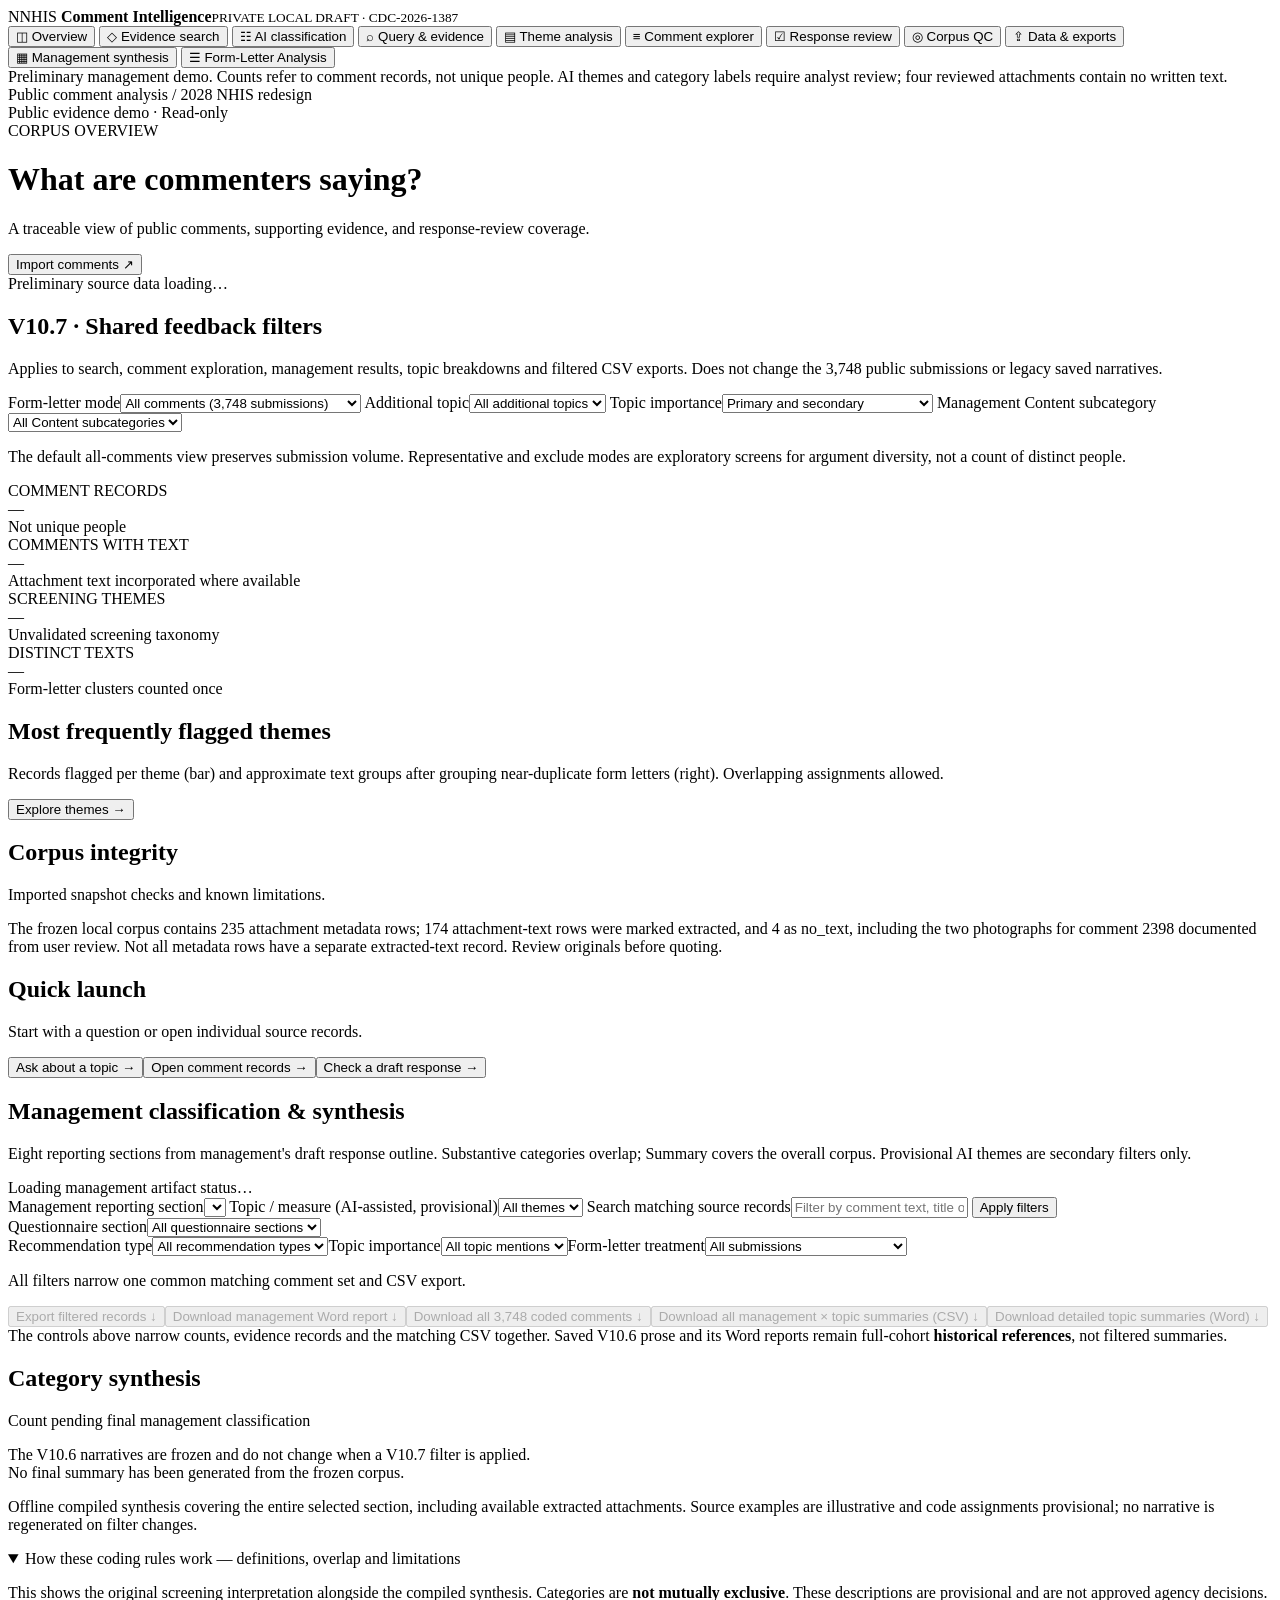
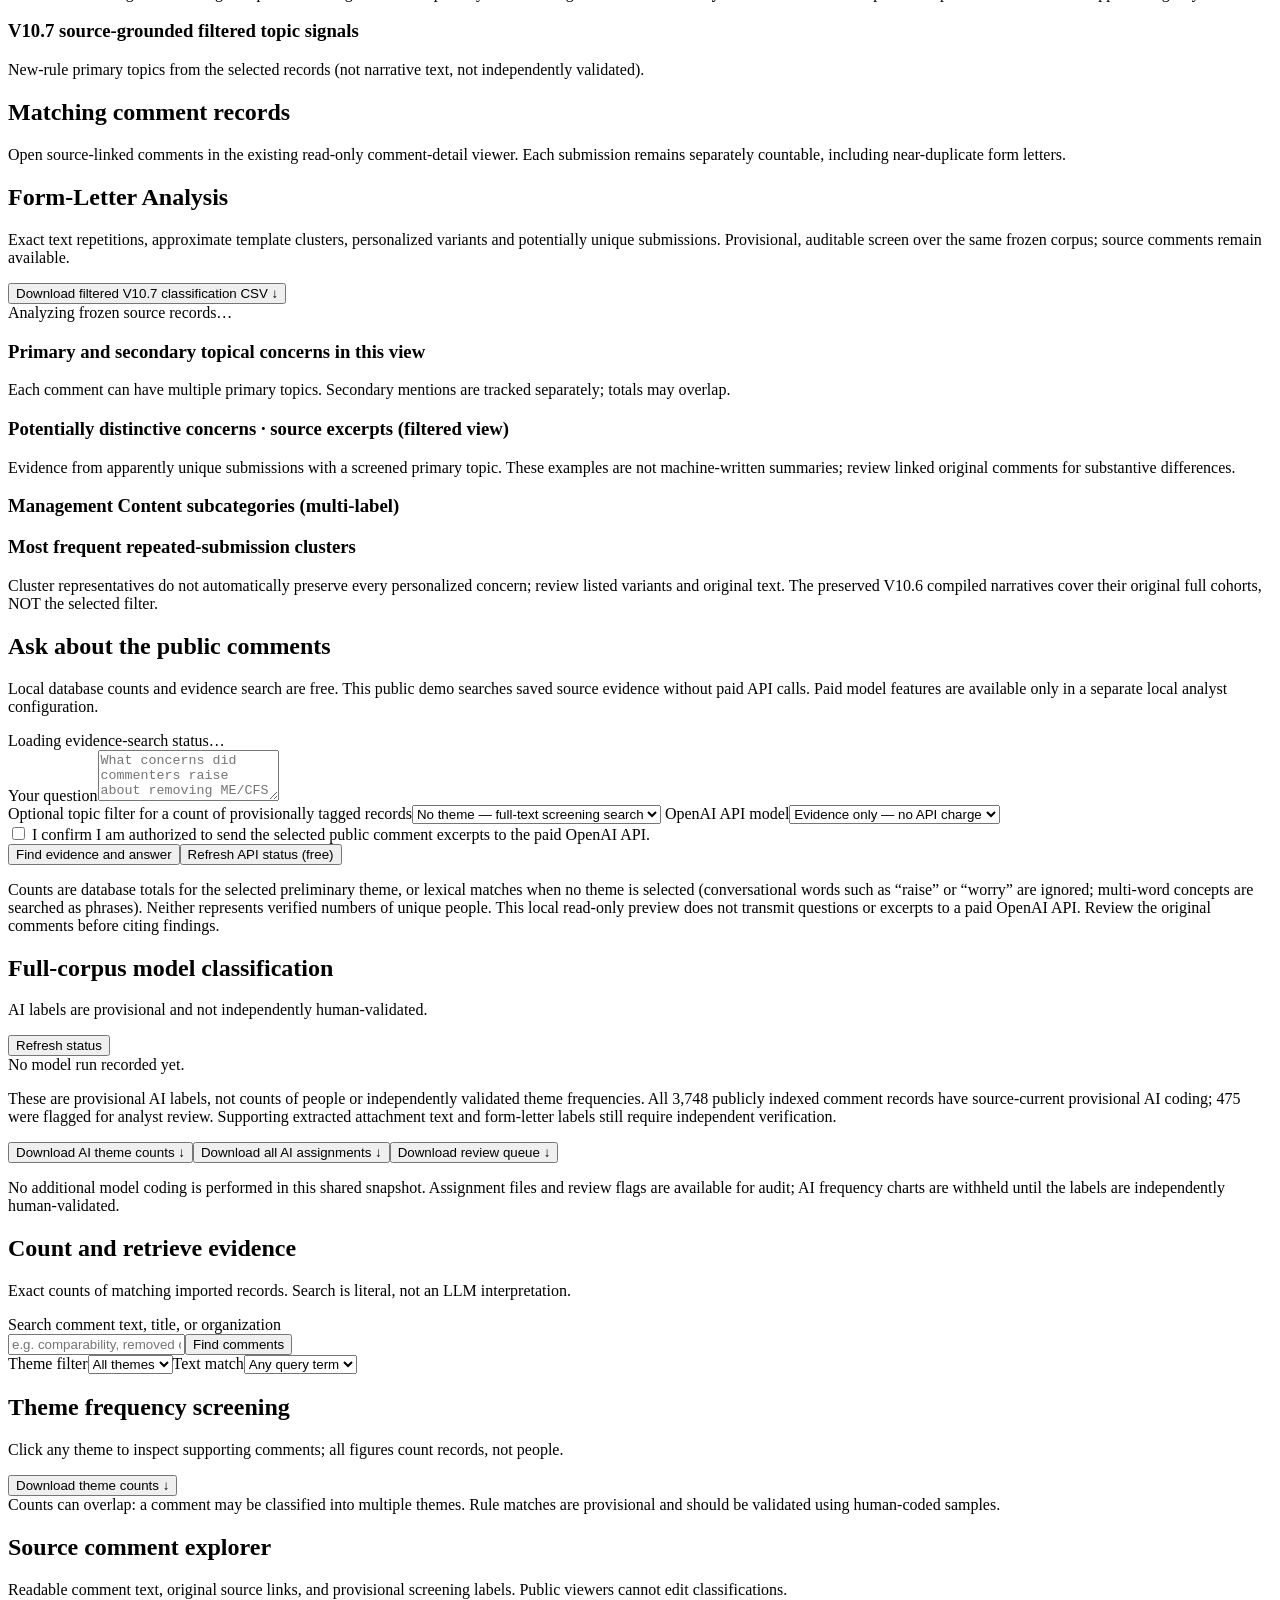
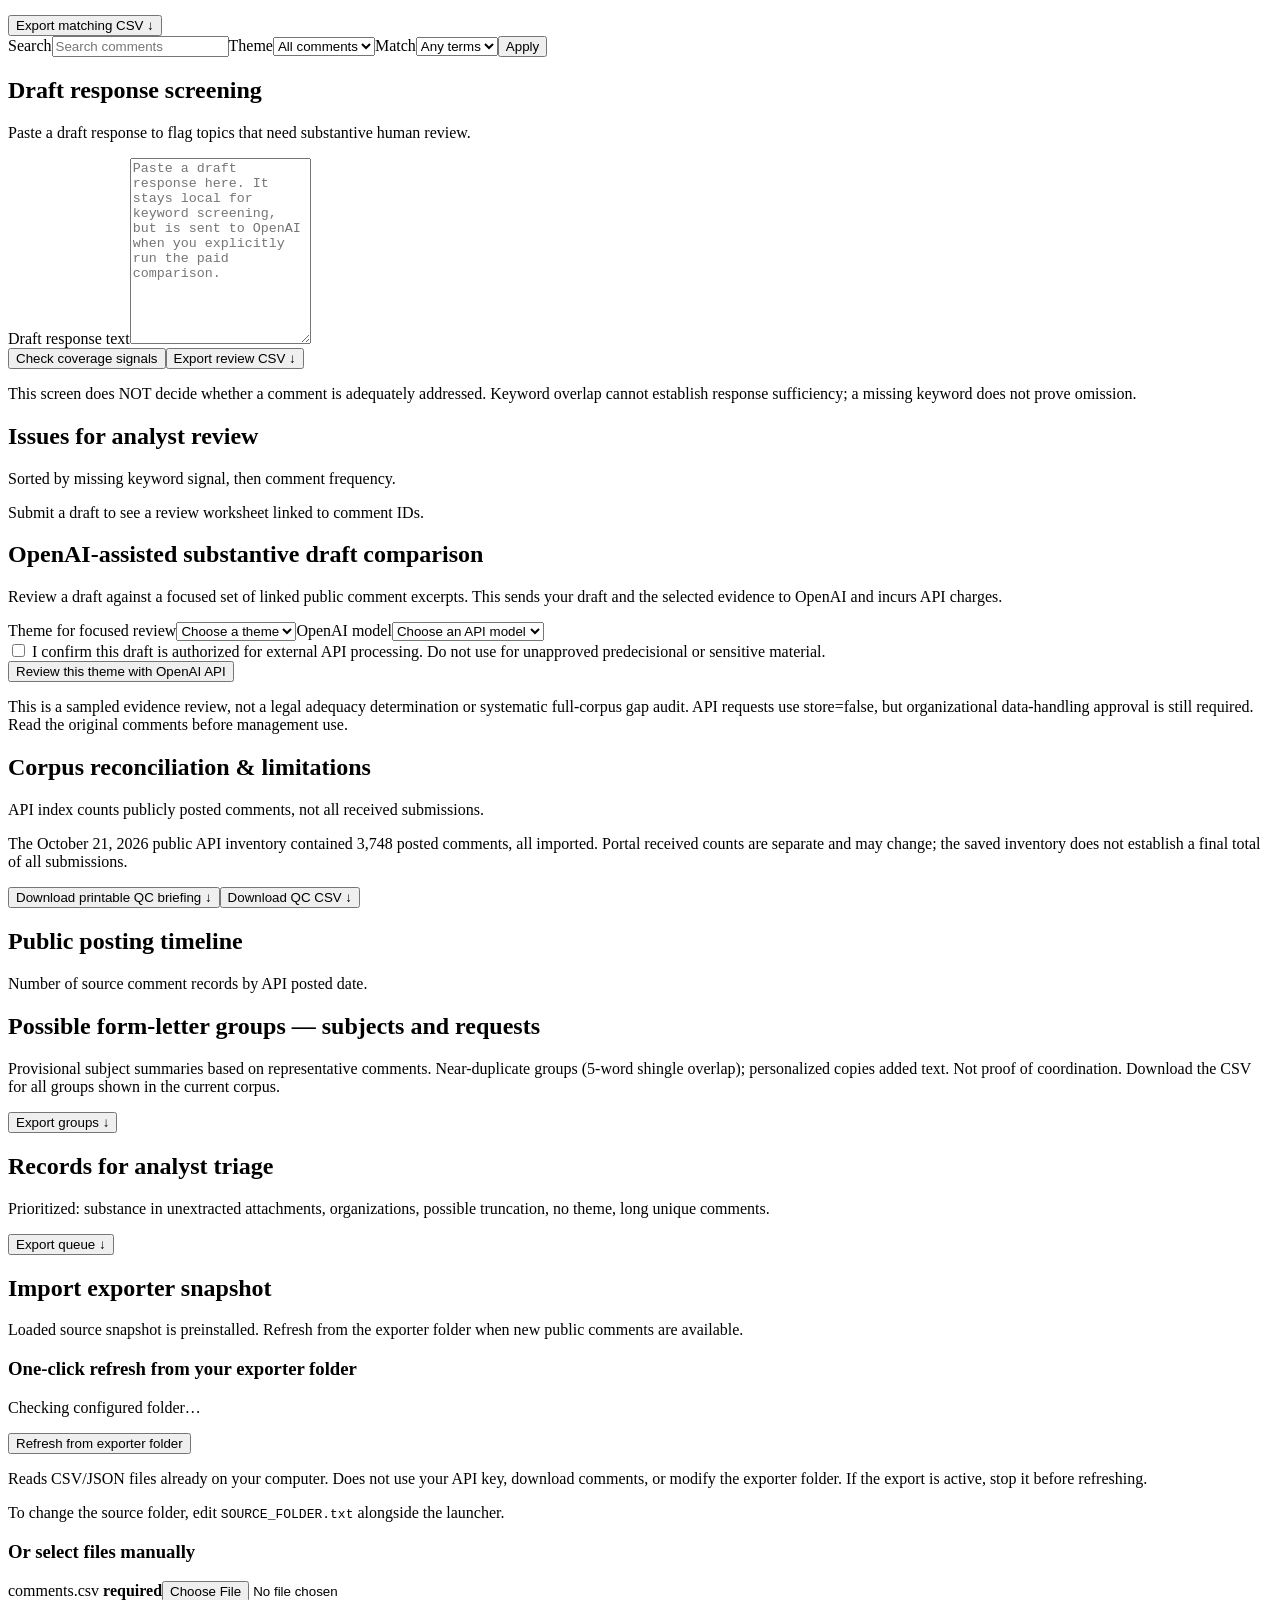
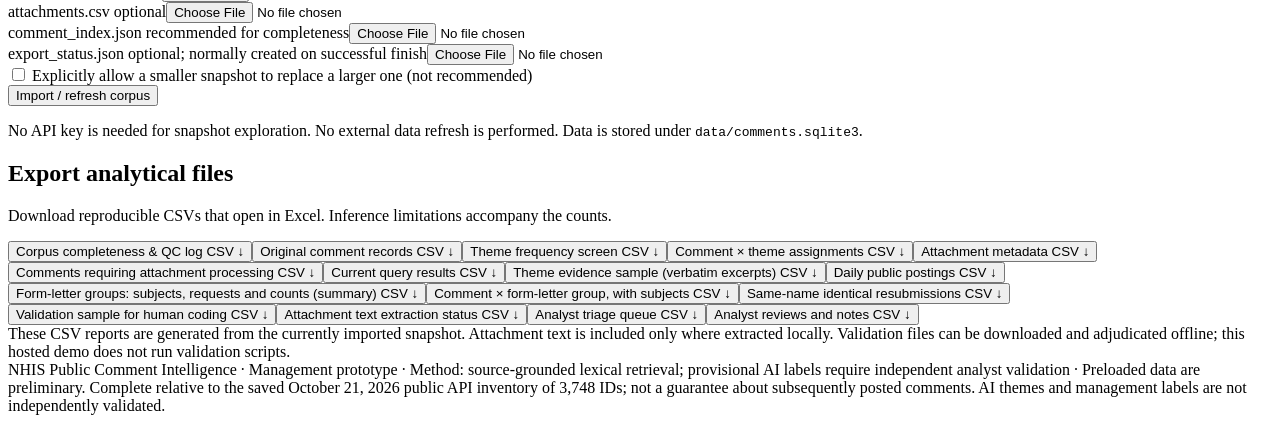
==== app/index.html @ 209b3e9b "V10.8 integrated management synthesis with relevant facet options and unified evidence/export" ====
<!doctype html><html lang="en"><head><meta charset="utf-8"><meta name="viewport" content="width=device-width,initial-scale=1"><title>NHIS Comment Intelligence · Private Local Preview</title><link rel="stylesheet" href="/style.css"></head>
<body><div class="shell">
<aside class="sidebar"><div class="brand"><span class="brand-mark">N</span><span>NHIS <strong>Comment Intelligence</strong><small>PRIVATE LOCAL DRAFT · CDC-2026-1387</small></span></div>
<nav id="nav">
<button class="nav active" data-tab="overview"><span>◫</span> Overview</button>
<button class="nav" data-tab="local-ai"><span>◇</span> Evidence search</button>
<button class="nav" data-tab="semantic"><span>☷</span> AI classification</button>
<button class="nav" data-tab="query"><span>⌕</span> Query & evidence</button>
<button class="nav" data-tab="themes"><span>▤</span> Theme analysis</button>
<button class="nav" data-tab="explorer"><span>≡</span> Comment explorer</button>
<button class="nav" data-tab="review"><span>☑</span> Response review</button>
<button class="nav" data-tab="qc"><span>◎</span> Corpus QC</button>
<button class="nav" data-tab="imports"><span>⇪</span> Data & exports</button>
<button class="nav" data-tab="management"><span>▦</span> Management synthesis</button>
<button class="nav" data-tab="feedback"><span>☰</span> Form-Letter Analysis</button>
</nav><div class="sidebar-note">Preliminary management demo. Counts refer to comment records, not unique people. AI themes and category labels require analyst review; four reviewed attachments contain no written text.</div></aside>
<main class="main"><div class="topbar"><div class="breadcrumbs">Public comment analysis <span>/</span> 2028 NHIS redesign</div><div class="top-state"><span class="dot"></span> Public evidence demo · Read-only</div></div>
<header class="head"><div><div class="eyebrow" id="sectionEyebrow">CORPUS OVERVIEW</div><h1 id="sectionTitle">What are commenters saying?</h1><p class="lede" id="sectionDesc">A traceable view of public comments, supporting evidence, and response-review coverage.</p></div><button class="button ghost" id="importShortcut">Import comments <span>↗</span></button></header>
<div id="message" class="message hide" role="status"></div>
<div id="statusBanner" class="banner warning">Preliminary source data loading…</div>
<article class="panel hide" id="v107GlobalPanel" aria-label="V10.7 shared feedback filters">
<div class="panelhead"><div><h2>V10.7 · Shared feedback filters</h2><p>Applies to search, comment exploration, management results, topic breakdowns and filtered CSV exports. Does not change the 3,748 public submissions or legacy saved narratives.</p></div></div>
<div class="formrow">
<label><span>Form-letter mode</span><select id="v107Mode">
<option value="all">All comments (3,748 submissions)</option>
<option value="representative">Representative per cluster</option>
<option value="exclude_clusters">Exclude identified form-letter clusters</option>
</select></label>
<label><span>Additional topic</span><select id="v107Topic"><option value="">All additional topics</option></select></label>
<label><span>Topic importance</span><select id="v107Tier"><option value="any">Primary and secondary</option><option value="primary">Primary substantive topics</option><option value="secondary">Secondary / incidental mentions</option></select></label>
<label><span>Management Content subcategory</span><select id="v107Content"><option value="">All Content subcategories</option></select></label>
</div>
<p class="footnote" id="v107FilterStatus">The default all-comments view preserves submission volume. Representative and exclude modes are exploratory screens for argument diversity, not a count of distinct people.</p>
</article>
<section id="tab-overview" class="tabpanel">
<div class="kpis"><div class="kpi"><div class="klabel">COMMENT RECORDS</div><div class="knum" id="kRecords">—</div><div class="ksub">Not unique people</div></div><div class="kpi"><div class="klabel">COMMENTS WITH TEXT</div><div class="knum" id="kText">—</div><div class="ksub">Attachment text incorporated where available</div></div><div class="kpi"><div class="klabel">SCREENING THEMES</div><div class="knum" id="kThemes">—</div><div class="ksub">Unvalidated screening taxonomy</div></div><div class="kpi"><div class="klabel">DISTINCT TEXTS</div><div class="knum" id="kDuplicate">—</div><div class="ksub" id="kDuplicateSub">Form-letter clusters counted once</div></div></div>
<div class="twocol"><article class="panel"><div class="panelhead"><div><h2>Most frequently flagged themes</h2><p>Records flagged per theme (bar) and approximate text groups after grouping near-duplicate form letters (right). Overlapping assignments allowed.</p></div><button class="textbutton" id="allThemesBtn">Explore themes →</button></div><div id="overviewThemes" class="barlist"></div></article>
<article class="panel"><div class="panelhead"><div><h2>Corpus integrity</h2><p>Imported snapshot checks and known limitations.</p></div></div><div id="integrity" class="integrity"></div><div class="footnote">The frozen local corpus contains 235 attachment metadata rows; 174 attachment-text rows were marked extracted, and 4 as no_text, including the two photographs for comment 2398 documented from user review. Not all metadata rows have a separate extracted-text record. Review originals before quoting.</div></article></div>
<article class="panel"><div class="panelhead"><div><h2>Quick launch</h2><p>Start with a question or open individual source records.</p></div></div><div class="quicklinks"><button class="quick" id="goQuery">Ask about a topic <span>→</span></button><button class="quick" id="goExplorer">Open comment records <span>→</span></button><button class="quick" id="goReview">Check a draft response <span>→</span></button></div></article>
</section>
<section id="tab-management" class="tabpanel hide">
<article class="panel"><div class="panelhead"><div><h2>Management classification &amp; synthesis</h2><p>Eight reporting sections from management's draft response outline. Substantive categories overlap; Summary covers the overall corpus. Provisional AI themes are secondary filters only.</p></div></div>
<div class="banner warning" id="mgStatus">Loading management artifact status…</div>
<div class="formrow"><label class="grow"><span>Management reporting section</span><select id="mgSection"></select></label>
<label><span>Topic / measure (AI-assisted, provisional)</span><select id="mgTheme"><option value="">All themes</option></select></label>
<label class="grow"><span>Search matching source records</span><input id="mgQuery" placeholder="Filter by comment text, title or organization"></label>
<button id="mgApply" class="button primary compact">Apply filters</button></div>
<div id="mgSubsections" class="formrow hide"><label><span>Questionnaire section</span><select id="mgQuestionnaire"><option value="">All questionnaire sections</option></select></label></div>
<div class="formrow" id="mgIntegratedFilters"><label><span>Recommendation type</span><select id="mgContent"><option value="">All recommendation types</option></select></label><label><span>Topic importance</span><select id="mgTier"><option value="any">All topic mentions</option></select></label><label><span>Form-letter treatment</span><select id="mgFormMode"><option value="all">All submissions</option><option value="representative">One representative per cluster</option><option value="exclude_clusters">Exclude identified clusters</option></select></label></div><p class="footnote" id="mgIntegratedContext">All filters narrow one common matching comment set and CSV export.</p><div class="actions"><button id="mgDownloadCSV" class="button subtle" disabled>Export filtered records ↓</button><button id="mgDownloadWord" class="button subtle" disabled>Download management Word report ↓</button><button id="mgDownloadCodedCSV" class="button subtle" disabled>Download all 3,748 coded comments ↓</button><button id="mgDownloadTopicCSV" class="button subtle" disabled>Download all management × topic summaries (CSV) ↓</button><button id="mgDownloadTopicWord" class="button subtle" disabled>Download detailed topic summaries (Word) ↓</button></div>
<div class="checks review">The controls above narrow counts, evidence records and the matching CSV together. Saved V10.6 prose and its Word reports remain full-cohort <strong>historical references</strong>, not filtered summaries.</div>
</article>
<article class="panel"><div class="panelhead"><div><h2 id="mgNarrativeTitle">Category synthesis</h2><p id="mgCount">Count pending final management classification</p></div></div><div id="mgComboSummary" class="management-combo hide" aria-live="polite"></div><div class="checks review" id="v107ManagementScope">The V10.6 narratives are frozen and do not change when a V10.7 filter is applied.</div><div id="mgNarrative" class="prewrap muted">No final summary has been generated from the frozen corpus.</div><p class="footnote">Offline compiled synthesis covering the entire selected section, including available extracted attachments. Source examples are illustrative and code assignments provisional; no narrative is regenerated on filter changes.</p><details id="mgRuleDetails" class="management-rules" open><summary>How these coding rules work — definitions, overlap and limitations</summary>
<p class="footnote">This shows the original screening interpretation alongside the compiled synthesis. Categories are <strong>not mutually exclusive</strong>. These descriptions are provisional and are not approved agency decisions.</p>
<div id="mgRuleDescription" class="prewrap"></div><div id="mgOverlapExplanation"></div><div id="mgRuleCodes"></div>
</details><div id="mgCitations" class="tags"></div><div id="mgCompiledArguments"></div><div id="mgRepeatedGroups"></div><div id="mgTopics"></div><h3>V10.7 source-grounded filtered topic signals</h3><div class="footnote">New-rule primary topics from the selected records (not narrative text, not independently validated).</div><div id="v107ManagementSignals" class="management-rule-table"></div></article>
<article class="panel"><div class="panelhead"><div><h2>Matching comment records</h2><p>Open source-linked comments in the existing read-only comment-detail viewer. Each submission remains separately countable, including near-duplicate form letters.</p></div></div><div id="mgResults" class="commentgrid"></div><div id="mgPager" class="pager"></div></article>
</section>
<section id="tab-feedback" class="tabpanel hide">
<article class="panel"><div class="panelhead"><div><h2>Form-Letter Analysis</h2><p>Exact text repetitions, approximate template clusters, personalized variants and potentially unique submissions. Provisional, auditable screen over the same frozen corpus; source comments remain available.</p></div><button class="button subtle" id="v107Export">Download filtered V10.7 classification CSV ↓</button></div>
<div id="v107Stats" class="integrity"></div><div class="checks review" id="v107Explanation">Analyzing frozen source records…</div>
<h3>Primary and secondary topical concerns in this view</h3><div class="footnote">Each comment can have multiple primary topics. Secondary mentions are tracked separately; totals may overlap.</div>
<div id="v107Topics" class="management-rule-table"></div>
<h3>Potentially distinctive concerns · source excerpts (filtered view)</h3><div class="footnote">Evidence from apparently unique submissions with a screened primary topic. These examples are not machine-written summaries; review linked original comments for substantive differences.</div><div id="v107Distinctive" class="commentgrid"></div><h3>Management Content subcategories (multi-label)</h3><div id="v107Contents" class="management-rule-table"></div>
<h3>Most frequent repeated-submission clusters</h3><div id="v107Clusters" class="commentgrid"></div>
<div class="footnote">Cluster representatives do not automatically preserve every personalized concern; review listed variants and original text. The preserved V10.6 compiled narratives cover their original full cohorts, NOT the selected filter.</div>
</article></section>
<section id="tab-local-ai" class="tabpanel hide">
<article class="panel">
<div class="panelhead"><div><h2>Ask about the public comments</h2><p>Local database counts and evidence search are free. This public demo searches saved source evidence without paid API calls. Paid model features are available only in a separate local analyst configuration.</p></div></div>
<div id="localModelStatus" class="banner info">Loading evidence-search status…</div>
<div class="field"><label for="localQuestion">Your question</label><textarea id="localQuestion" rows="3" placeholder="What concerns did commenters raise about removing ME/CFS questions?"></textarea></div>
<div class="formrow"><label class="grow"><span>Optional topic filter for a count of provisionally tagged records</span><select id="localTheme"><option value="">No theme — full-text screening search</option></select></label>
<label><span>OpenAI API model</span><select id="localModel"><option value="">Evidence only — no API charge</option></select></label></div>
<label class="consent-line"><input type="checkbox" id="openaiConsent"> I confirm I am authorized to send the selected public comment excerpts to the paid OpenAI API.</label>
<div class="actions"><button class="button primary" id="localAsk">Find evidence and answer</button><button class="button subtle" id="localRefreshModels">Refresh API status (free)</button></div>
<p class="footnote">Counts are database totals for the selected preliminary theme, or lexical matches when no theme is selected (conversational words such as “raise” or “worry” are ignored; multi-word concepts are searched as phrases). Neither represents verified numbers of unique people. This local read-only preview does not transmit questions or excerpts to a paid OpenAI API. Review the original comments before citing findings.</p>
<div id="localAnswer" aria-live="polite"></div>
</article></section>
<section id="tab-semantic" class="tabpanel hide">
<article class="panel"><div class="panelhead"><div><h2>Full-corpus model classification</h2><p>AI labels are provisional and not independently human-validated.</p></div><button class="button subtle" id="refreshSemantic">Refresh status</button></div>
<div id="semanticStatus" class="integrity">No model run recorded yet.</div>
<p class="footnote">These are provisional AI labels, not counts of people or independently validated theme frequencies. All 3,748 publicly indexed comment records have source-current provisional AI coding; 475 were flagged for analyst review. Supporting extracted attachment text and form-letter labels still require independent verification.</p>
<div id="semanticRows" class="barlist large"></div>
<div class="actions"><button class="button subtle" id="semanticCounts">Download AI theme counts ↓</button><button class="button subtle" id="semanticAssignments">Download all AI assignments ↓</button><button class="button subtle" id="semanticQueue">Download review queue ↓</button></div>
<p class="footnote">No additional model coding is performed in this shared snapshot. Assignment files and review flags are available for audit; AI frequency charts are withheld until the labels are independently human-validated.</p>
</article></section>
<section id="tab-query" class="tabpanel hide"><article class="panel"><div class="panelhead"><div><h2>Count and retrieve evidence</h2><p>Exact counts of matching imported records. Search is literal, not an LLM interpretation.</p></div></div><div class="querybox"><label for="queryInput">Search comment text, title, or organization</label><div class="queryrow"><input id="queryInput" placeholder="e.g. comparability, removed questions, disability" autocomplete="off"><button class="button primary" id="runQuery">Find comments</button></div><div class="formrow"><label><span>Theme filter</span><select id="queryTheme"><option value="">All themes</option></select></label><label><span>Text match</span><select id="queryMode"><option value="any">Any query term</option><option value="all">All query terms</option><option value="phrase">Exact phrase</option></select></label></div></div><div id="queryResult" class="queryresult"></div><div id="queryCards" class="commentgrid"></div><div class="pager" id="queryPager"></div></article></section>
<section id="tab-themes" class="tabpanel hide"><article class="panel"><div class="panelhead"><div><h2>Theme frequency screening</h2><p>Click any theme to inspect supporting comments; all figures count records, not people.</p></div><button class="button subtle" id="downloadThemes">Download theme counts ↓</button></div><div id="themeRows" class="barlist large"></div><div class="footnote">Counts can overlap: a comment may be classified into multiple themes. Rule matches are provisional and should be validated using human-coded samples.</div></article></section>
<section id="tab-explorer" class="tabpanel hide"><article class="panel"><div class="panelhead"><div><h2>Source comment explorer</h2><p>Readable comment text, original source links, and provisional screening labels. Public viewers cannot edit classifications.</p></div><button id="downloadFiltered" class="button subtle">Export matching CSV ↓</button></div><div class="formrow"><label class="grow"><span>Search</span><input id="explorerQ" placeholder="Search comments"></label><label><span>Theme</span><select id="explorerTheme"><option value="">All comments</option></select></label><label><span>Match</span><select id="explorerMode"><option value="any">Any terms</option><option value="all">All terms</option><option value="phrase">Phrase</option></select></label><button class="button primary compact" id="explorerSearch">Apply</button></div><div id="explorerTotal" class="resultheadline"></div><div id="explorerCards" class="commentgrid"></div><div id="explorerPager" class="pager"></div></article></section>
<section id="tab-review" class="tabpanel hide"><div class="twocol-review"><article class="panel"><div class="panelhead"><div><h2>Draft response screening</h2><p>Paste a draft response to flag topics that need substantive human review.</p></div></div><label for="draftInput">Draft response text</label><textarea id="draftInput" rows="12" placeholder="Paste a draft response here. It stays local for keyword screening, but is sent to OpenAI when you explicitly run the paid comparison."></textarea><div class="actions"><button class="button primary" id="reviewButton">Check coverage signals</button><button class="button subtle" id="exportReview">Export review CSV ↓</button></div><p class="footnote">This screen does NOT decide whether a comment is adequately addressed. Keyword overlap cannot establish response sufficiency; a missing keyword does not prove omission.</p></article><article class="panel"><div class="panelhead"><div><h2>Issues for analyst review</h2><p>Sorted by missing keyword signal, then comment frequency.</p></div></div><div id="reviewResults" class="review-results muted">Submit a draft to see a review worksheet linked to comment IDs.</div></article></div><article class="panel"><div class="panelhead"><div><h2>OpenAI-assisted substantive draft comparison</h2><p>Review a draft against a focused set of linked public comment excerpts. This sends your draft and the selected evidence to OpenAI and incurs API charges.</p></div></div>
<div class="formrow"><label class="grow"><span>Theme for focused review</span><select id="localReviewTheme"><option value="">Choose a theme</option></select></label><label><span>OpenAI model</span><select id="localReviewModel"><option value="">Choose an API model</option></select></label></div>
<label class="consent-line"><input type="checkbox" id="draftApiConsent"> I confirm this draft is authorized for external API processing. Do not use for unapproved predecisional or sensitive material.</label>
<div class="actions"><button id="localCompare" class="button primary">Review this theme with OpenAI API</button></div>
<div id="localCompareResults" aria-live="polite"></div>
<p class="footnote">This is a sampled evidence review, not a legal adequacy determination or systematic full-corpus gap audit. API requests use store=false, but organizational data-handling approval is still required. Read the original comments before management use.</p></article>
</section>
<section id="tab-qc" class="tabpanel hide">
<div class="twocol"><article class="panel"><div class="panelhead"><div><h2>Corpus reconciliation & limitations</h2><p>API index counts publicly posted comments, not all received submissions.</p></div></div>
<div id="qcMeasures" class="integrity"></div><p class="footnote">The October 21, 2026 public API inventory contained 3,748 posted comments, all imported. Portal received counts are separate and may change; the saved inventory does not establish a final total of all submissions.</p>
<div class="actions"><button class="button subtle" id="downloadBrief">Download printable QC briefing ↓</button><button class="button subtle" data-export="corpus_qc">Download QC CSV ↓</button></div></article>
<article class="panel"><div class="panelhead"><div><h2>Public posting timeline</h2><p>Number of source comment records by API posted date.</p></div></div><div id="qcDates" class="barlist"></div></article></div>
<div class="twocol"><article class="panel"><div class="panelhead"><div><h2>Possible form-letter groups — subjects and requests</h2><p>Provisional subject summaries based on representative comments. Near-duplicate groups (5-word shingle overlap); personalized copies added text. Not proof of coordination. Download the CSV for all groups shown in the current corpus.</p></div><button class="button subtle" data-export="template_groups">Export groups ↓</button></div><div id="qcTemplates"></div></article>
<article class="panel"><div class="panelhead"><div><h2>Records for analyst triage</h2><p>Prioritized: substance in unextracted attachments, organizations, possible truncation, no theme, long unique comments.</p></div><button class="button subtle" data-export="review_queue">Export queue ↓</button></div><div id="qcQueue" class="review-results"></div></article></div>
</section>
<section id="tab-imports" class="tabpanel hide"><div class="twocol"><article class="panel"><div class="panelhead"><div><h2>Import exporter snapshot</h2><p>Loaded source snapshot is preinstalled. Refresh from the exporter folder when new public comments are available.</p></div></div><div class="source-panel"><h3>One-click refresh from your exporter folder</h3><p id="configuredSource" class="muted">Checking configured folder…</p><button class="button primary" id="syncButton">Refresh from exporter folder</button><p class="footnote">Reads CSV/JSON files already on your computer. Does not use your API key, download comments, or modify the exporter folder. If the export is active, stop it before refreshing.</p><div class="footnote">To change the source folder, edit <code>SOURCE_FOLDER.txt</code> alongside the launcher.</div></div><h3>Or select files manually</h3><div class="field"><label for="fileComments">comments.csv <strong>required</strong></label><input id="fileComments" type="file" accept=".csv,text/csv"></div><div class="field"><label for="fileAttachments">attachments.csv <span>optional</span></label><input id="fileAttachments" type="file" accept=".csv,text/csv"></div><div class="field"><label for="fileIndex">comment_index.json <span>recommended for completeness</span></label><input id="fileIndex" type="file" accept=".json,application/json"></div><div class="field"><label for="fileStatus">export_status.json <span>optional; normally created on successful finish</span></label><input id="fileStatus" type="file" accept=".json,application/json"></div><div class="field"><label><input type="checkbox" id="allowSmaller" style="width:auto"> Explicitly allow a smaller snapshot to replace a larger one (not recommended)</label></div><div class="actions"><button class="button primary" id="importButton">Import / refresh corpus</button></div><p class="footnote">No API key is needed for snapshot exploration. No external data refresh is performed. Data is stored under <code>data/comments.sqlite3</code>.</p></article>
<article class="panel"><div class="panelhead"><div><h2>Export analytical files</h2><p>Download reproducible CSVs that open in Excel. Inference limitations accompany the counts.</p></div></div><div id="exports" class="exportlist"><button data-export="corpus_qc">Corpus completeness & QC log <span>CSV ↓</span></button><button data-export="all_comments">Original comment records <span>CSV ↓</span></button><button data-export="theme_counts">Theme frequency screen <span>CSV ↓</span></button><button data-export="theme_assignments">Comment × theme assignments <span>CSV ↓</span></button><button data-export="attachments">Attachment metadata <span>CSV ↓</span></button><button data-export="attachment_gaps">Comments requiring attachment processing <span>CSV ↓</span></button><button data-export="query_matches">Current query results <span>CSV ↓</span></button><button data-export="evidence_samples">Theme evidence sample (verbatim excerpts) <span>CSV ↓</span></button><button data-export="daily_postings">Daily public postings <span>CSV ↓</span></button><button data-export="template_groups">Form-letter groups: subjects, requests and counts (summary) <span>CSV ↓</span></button><button data-export="clusters">Comment × form-letter group, with subjects <span>CSV ↓</span></button><button data-export="same_submitter_duplicates">Same-name identical resubmissions <span>CSV ↓</span></button><button data-export="validation_sample">Validation sample for human coding <span>CSV ↓</span></button><button data-export="attachment_text_status">Attachment text extraction status <span>CSV ↓</span></button><button data-export="review_queue">Analyst triage queue <span>CSV ↓</span></button><button data-export="analyst_reviews">Analyst reviews and notes <span>CSV ↓</span></button></div><div class="footnote">These CSV reports are generated from the currently imported snapshot. Attachment text is included only where extracted locally. Validation files can be downloaded and adjudicated offline; this hosted demo does not run validation scripts.</div></article></div></section>
<footer>NHIS Public Comment Intelligence · Management prototype · Method: source-grounded lexical retrieval; provisional AI labels require independent analyst validation · Preloaded data are preliminary. Complete relative to the saved October 21, 2026 public API inventory of 3,748 IDs; not a guarantee about subsequently posted comments. AI themes and management labels are not independently validated.</footer>
</main></div>
<dialog id="commentDialog"><div class="modalhead"><div><div class="eyebrow">SOURCE EVIDENCE</div><h2 id="detailTitle">Comment</h2></div><button id="closeDialog" class="button subtle" aria-label="Close">✕</button></div><div id="detailBody"></div></dialog>
<script src="/app.js" defer></script>
<script src="/v107.js" defer></script><script src="/v108_management.js" defer></script></body></html>
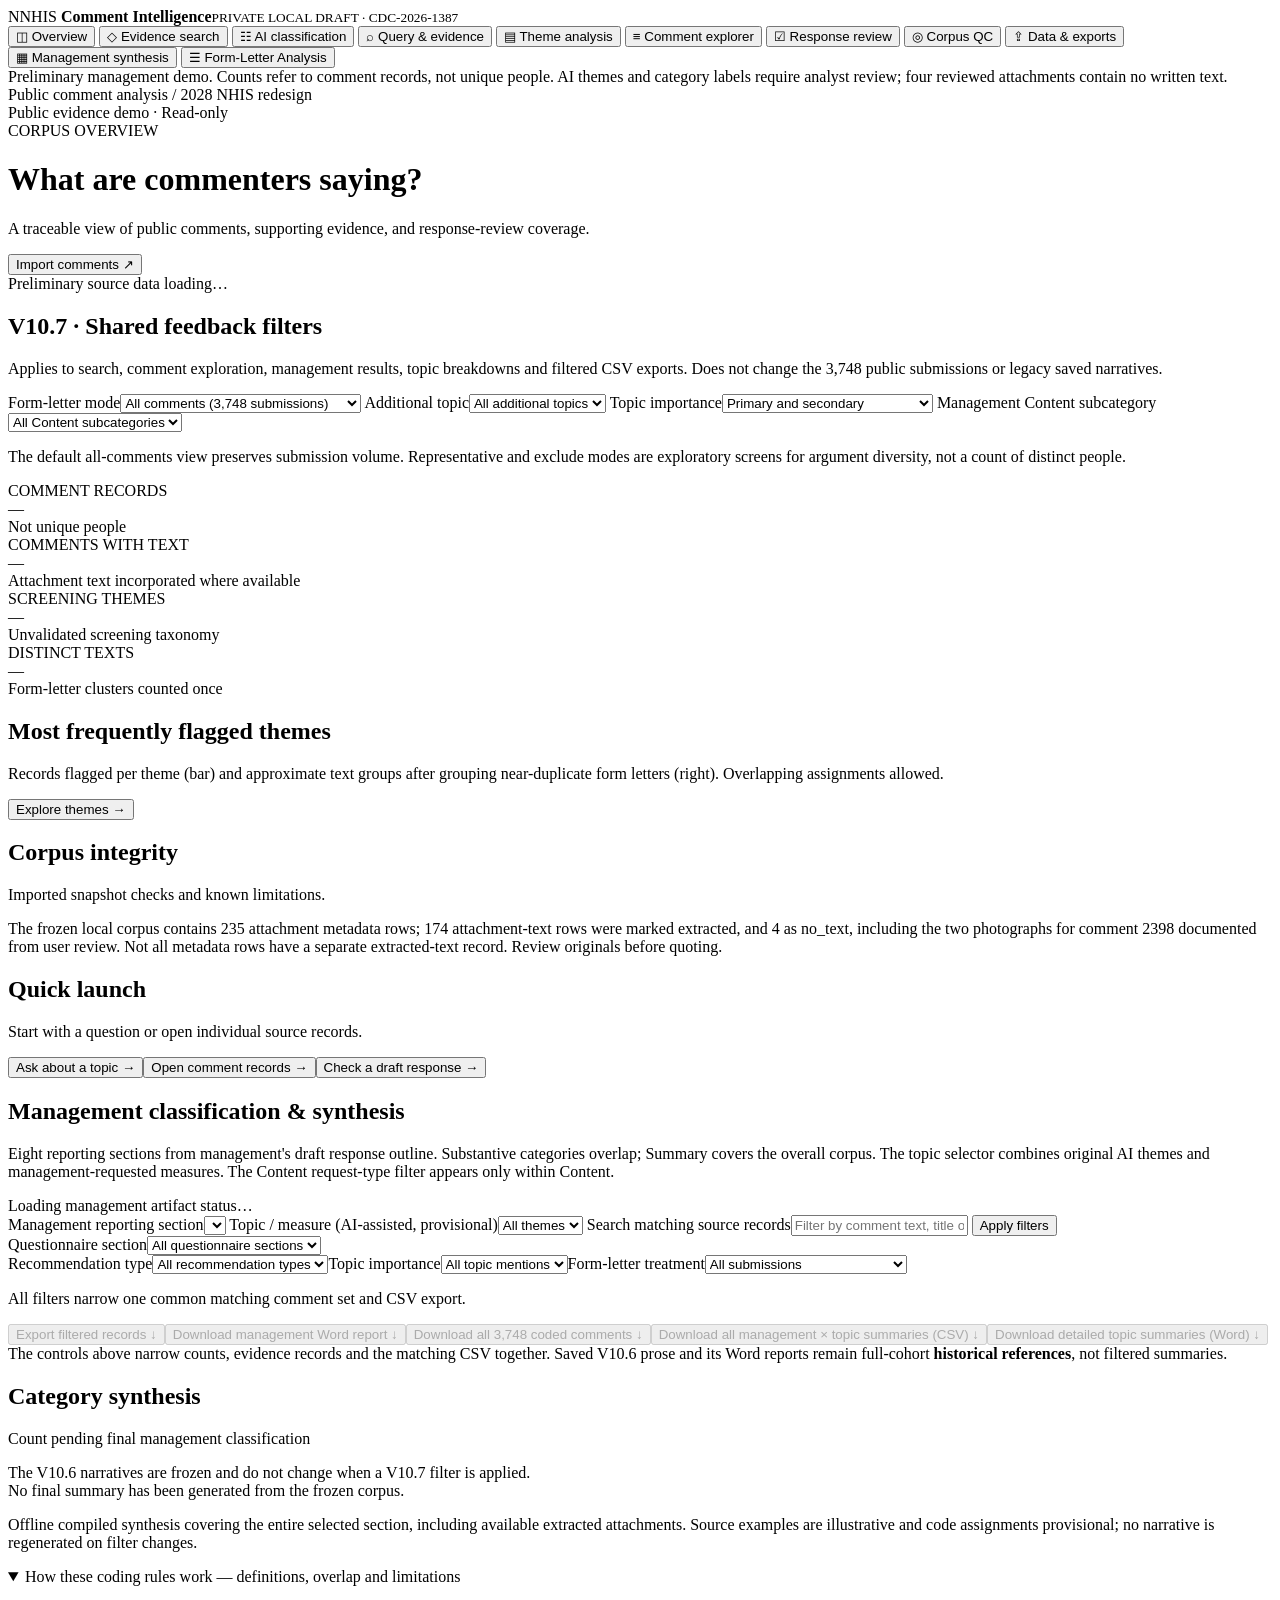
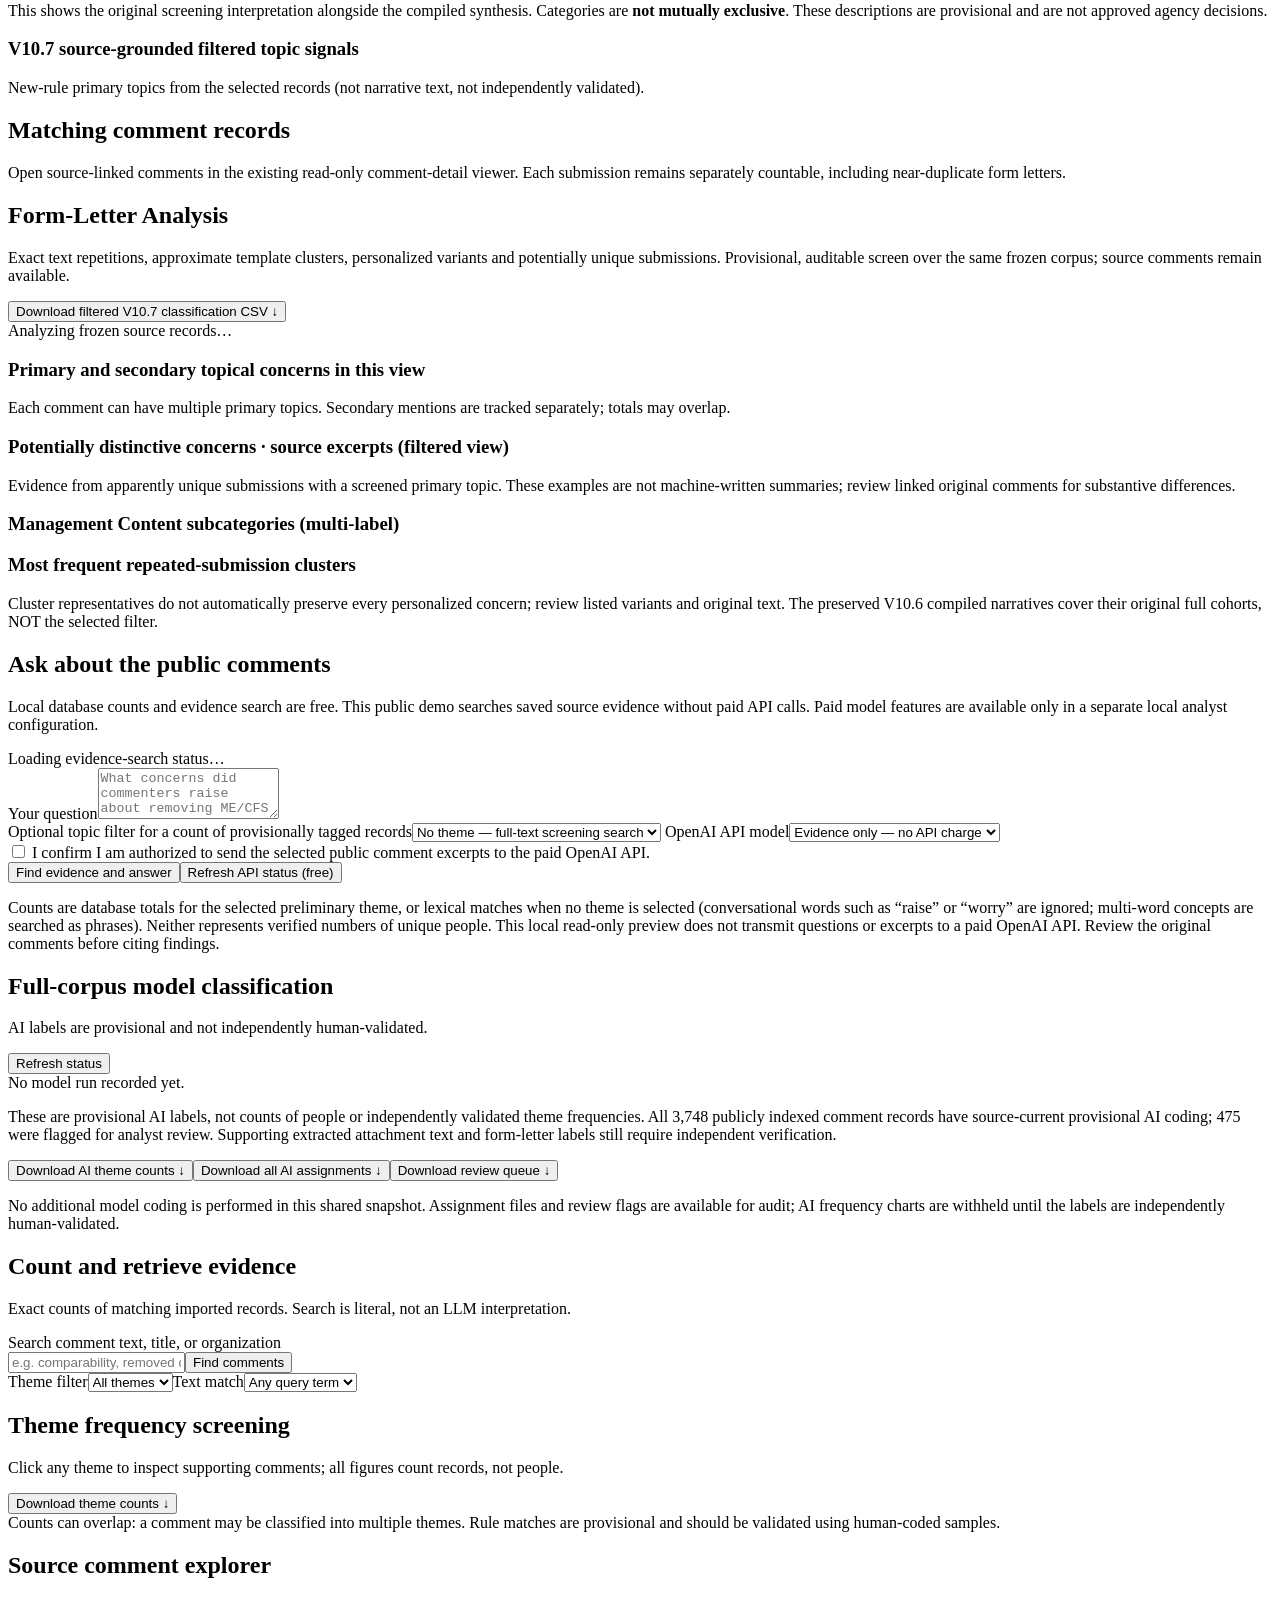
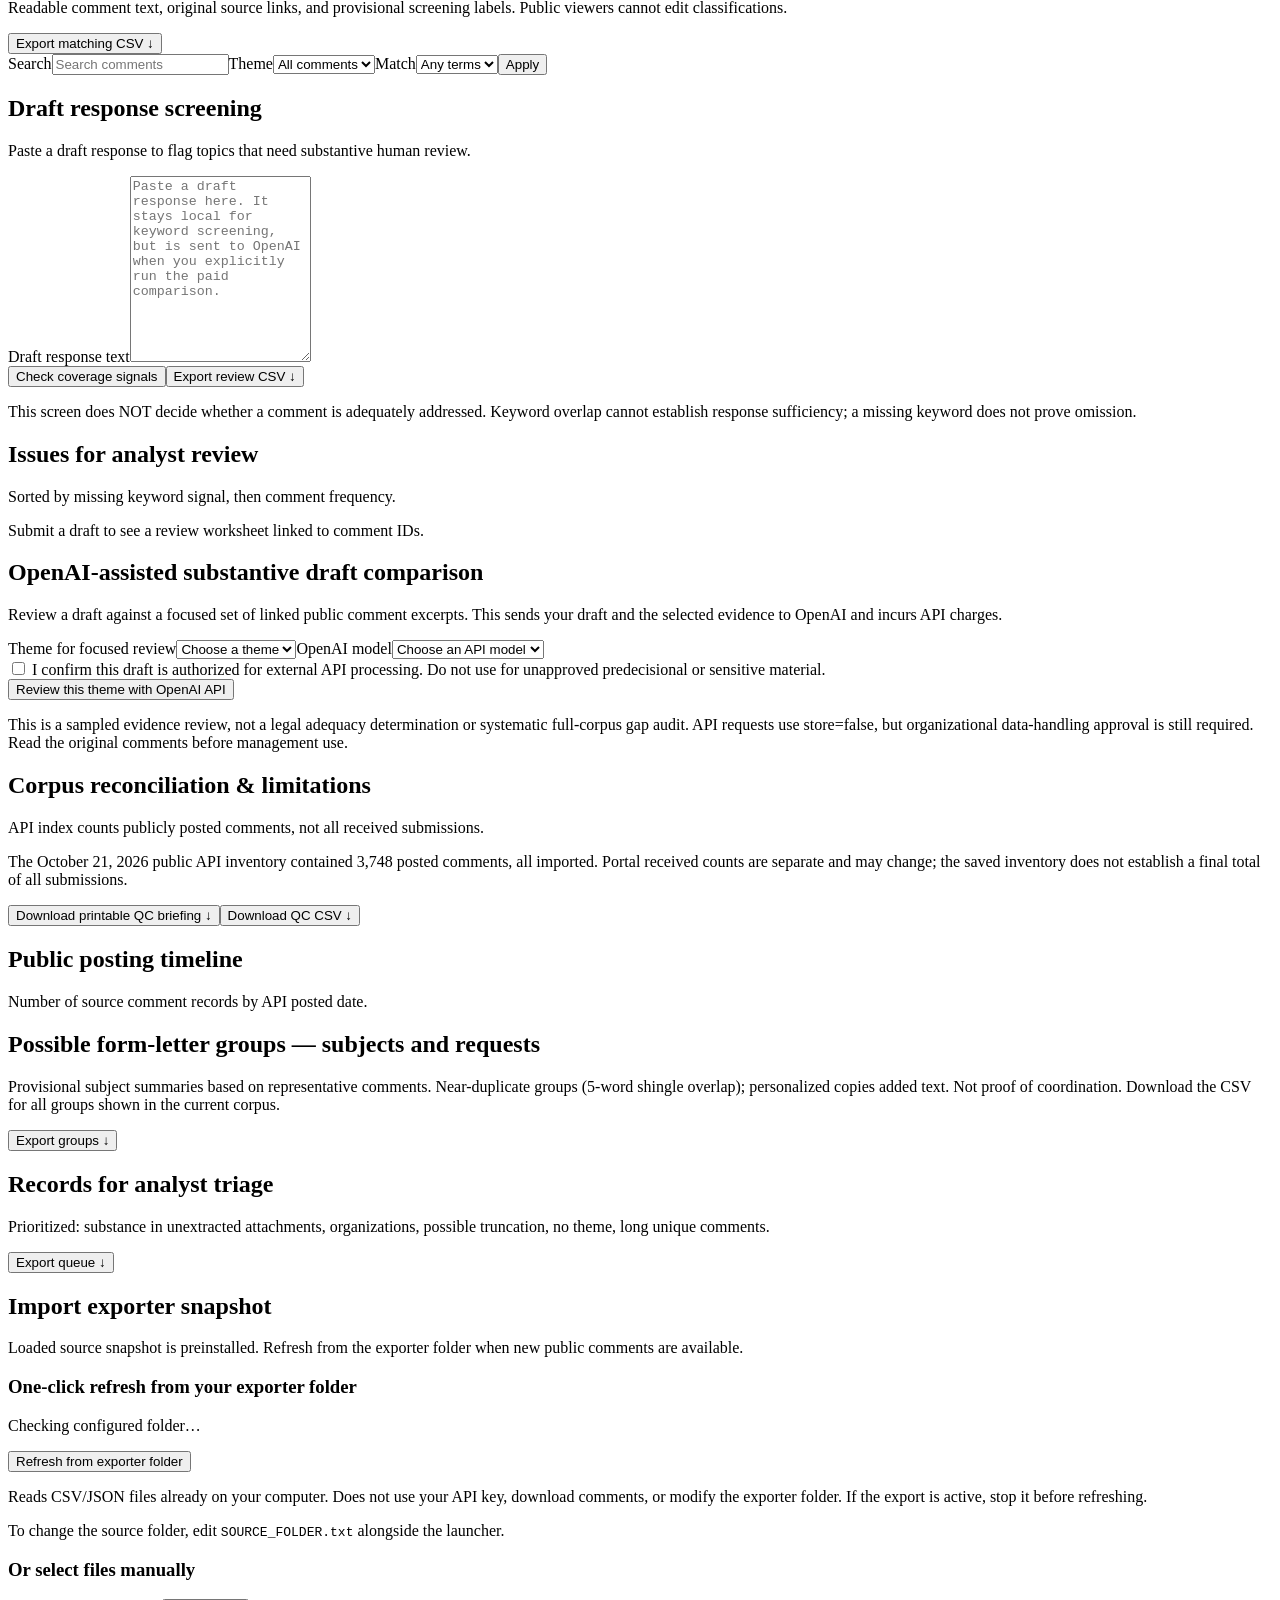
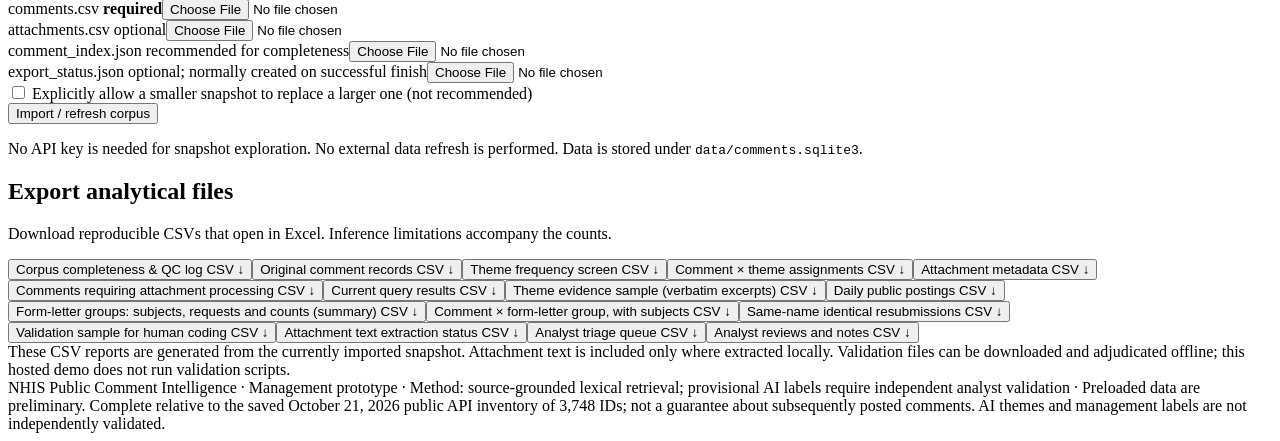
==== commit 6fed7529: "V10.8 UX: explicit All management categories plus regression for fully scoped controls" ====
--- a/app/index.html
+++ b/app/index.html
@@ -39,7 +39,7 @@
 <article class="panel"><div class="panelhead"><div><h2>Quick launch</h2><p>Start with a question or open individual source records.</p></div></div><div class="quicklinks"><button class="quick" id="goQuery">Ask about a topic <span>→</span></button><button class="quick" id="goExplorer">Open comment records <span>→</span></button><button class="quick" id="goReview">Check a draft response <span>→</span></button></div></article>
 </section>
 <section id="tab-management" class="tabpanel hide">
-<article class="panel"><div class="panelhead"><div><h2>Management classification &amp; synthesis</h2><p>Eight reporting sections from management's draft response outline. Substantive categories overlap; Summary covers the overall corpus. Provisional AI themes are secondary filters only.</p></div></div>
+<article class="panel"><div class="panelhead"><div><h2>Management classification &amp; synthesis</h2><p>Eight reporting sections from management's draft response outline. Substantive categories overlap; Summary covers the overall corpus. The topic selector combines original AI themes and management-requested measures. The Content request-type filter appears only within Content.</p></div></div>
 <div class="banner warning" id="mgStatus">Loading management artifact status…</div>
 <div class="formrow"><label class="grow"><span>Management reporting section</span><select id="mgSection"></select></label>
 <label><span>Topic / measure (AI-assisted, provisional)</span><select id="mgTheme"><option value="">All themes</option></select></label>
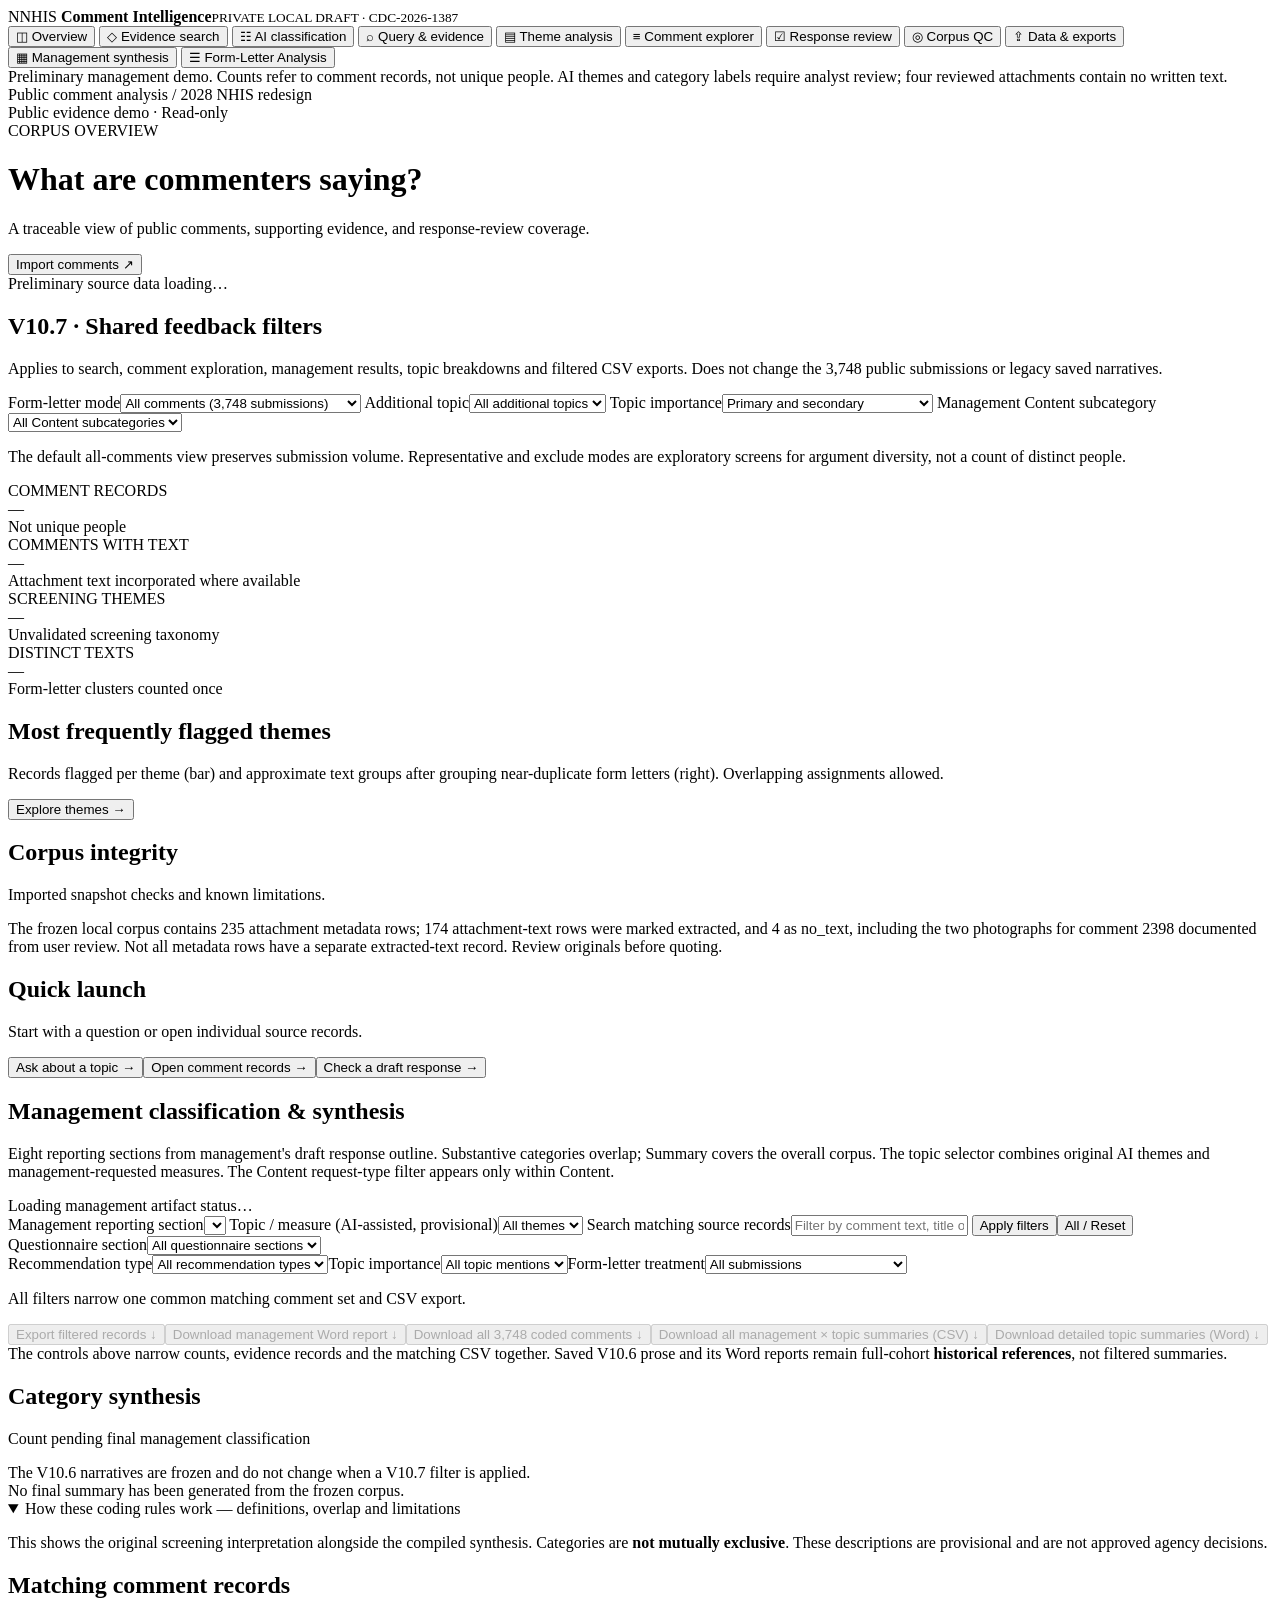
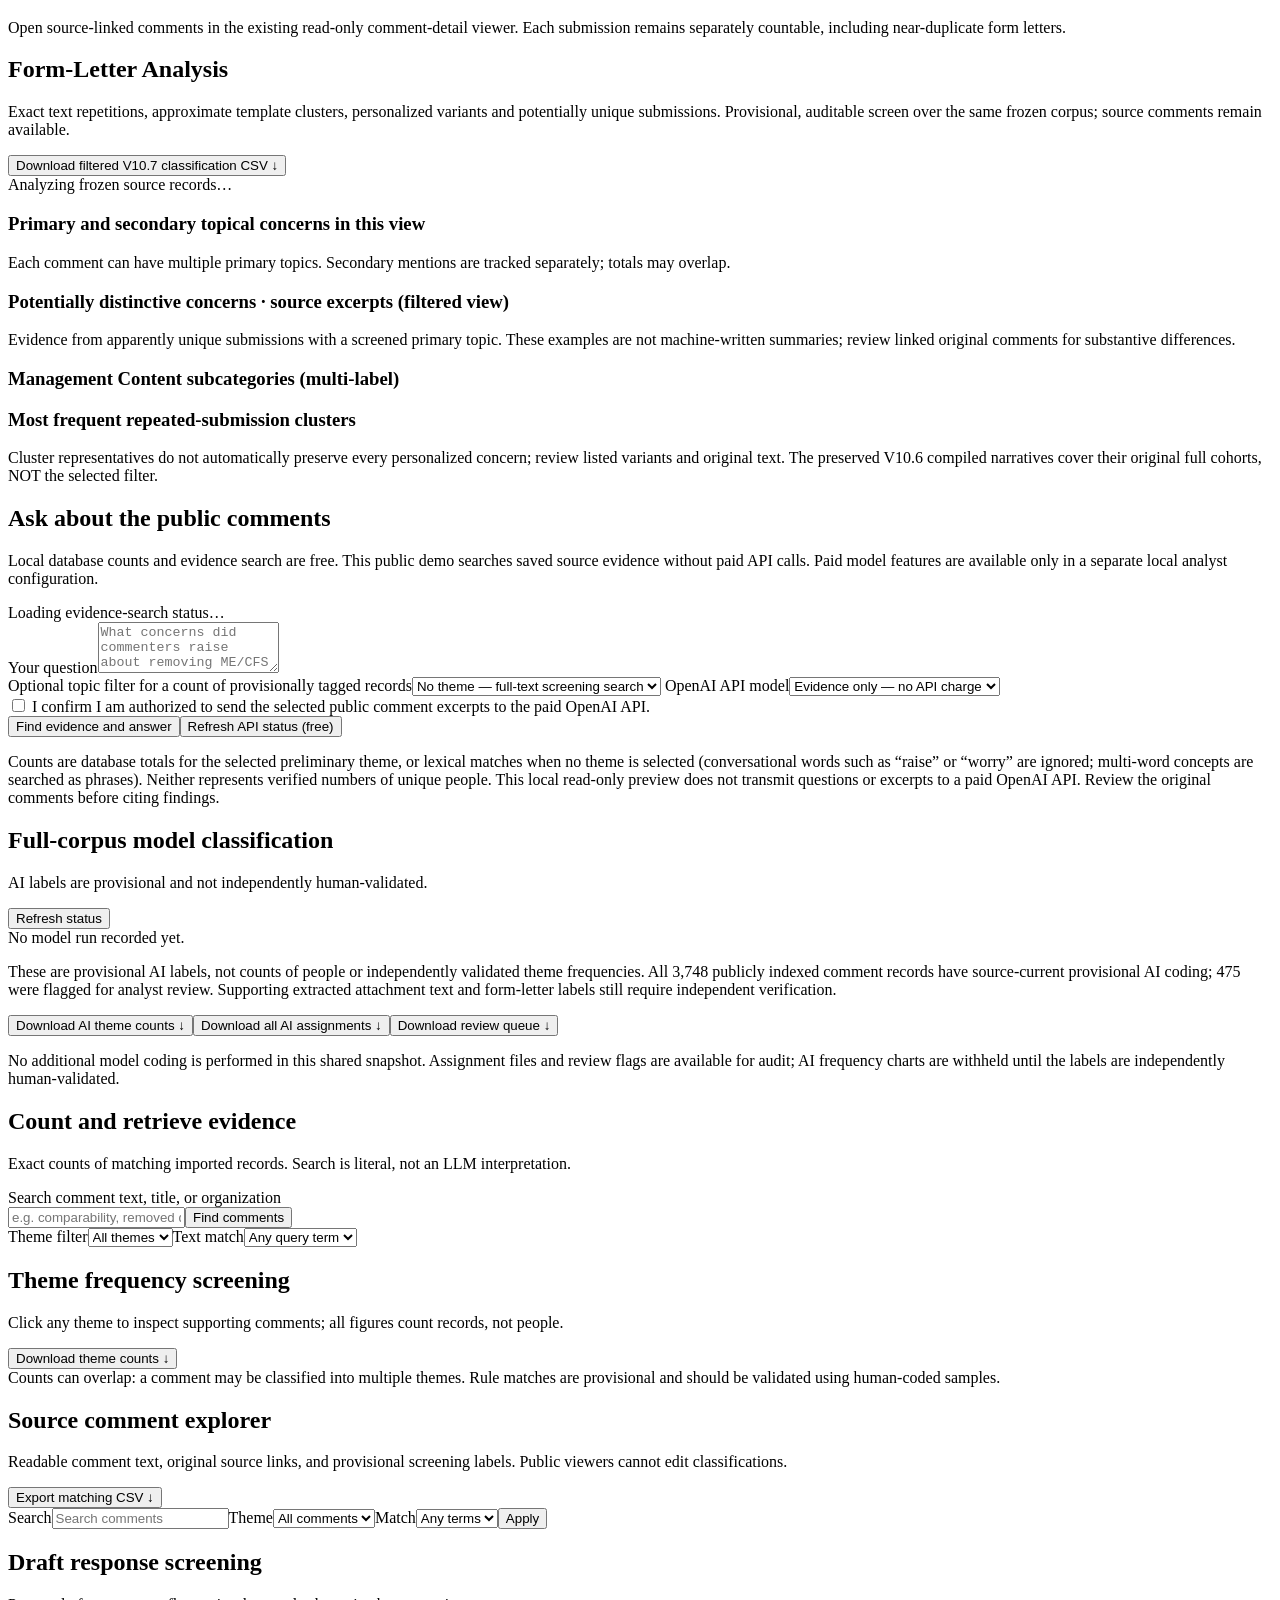
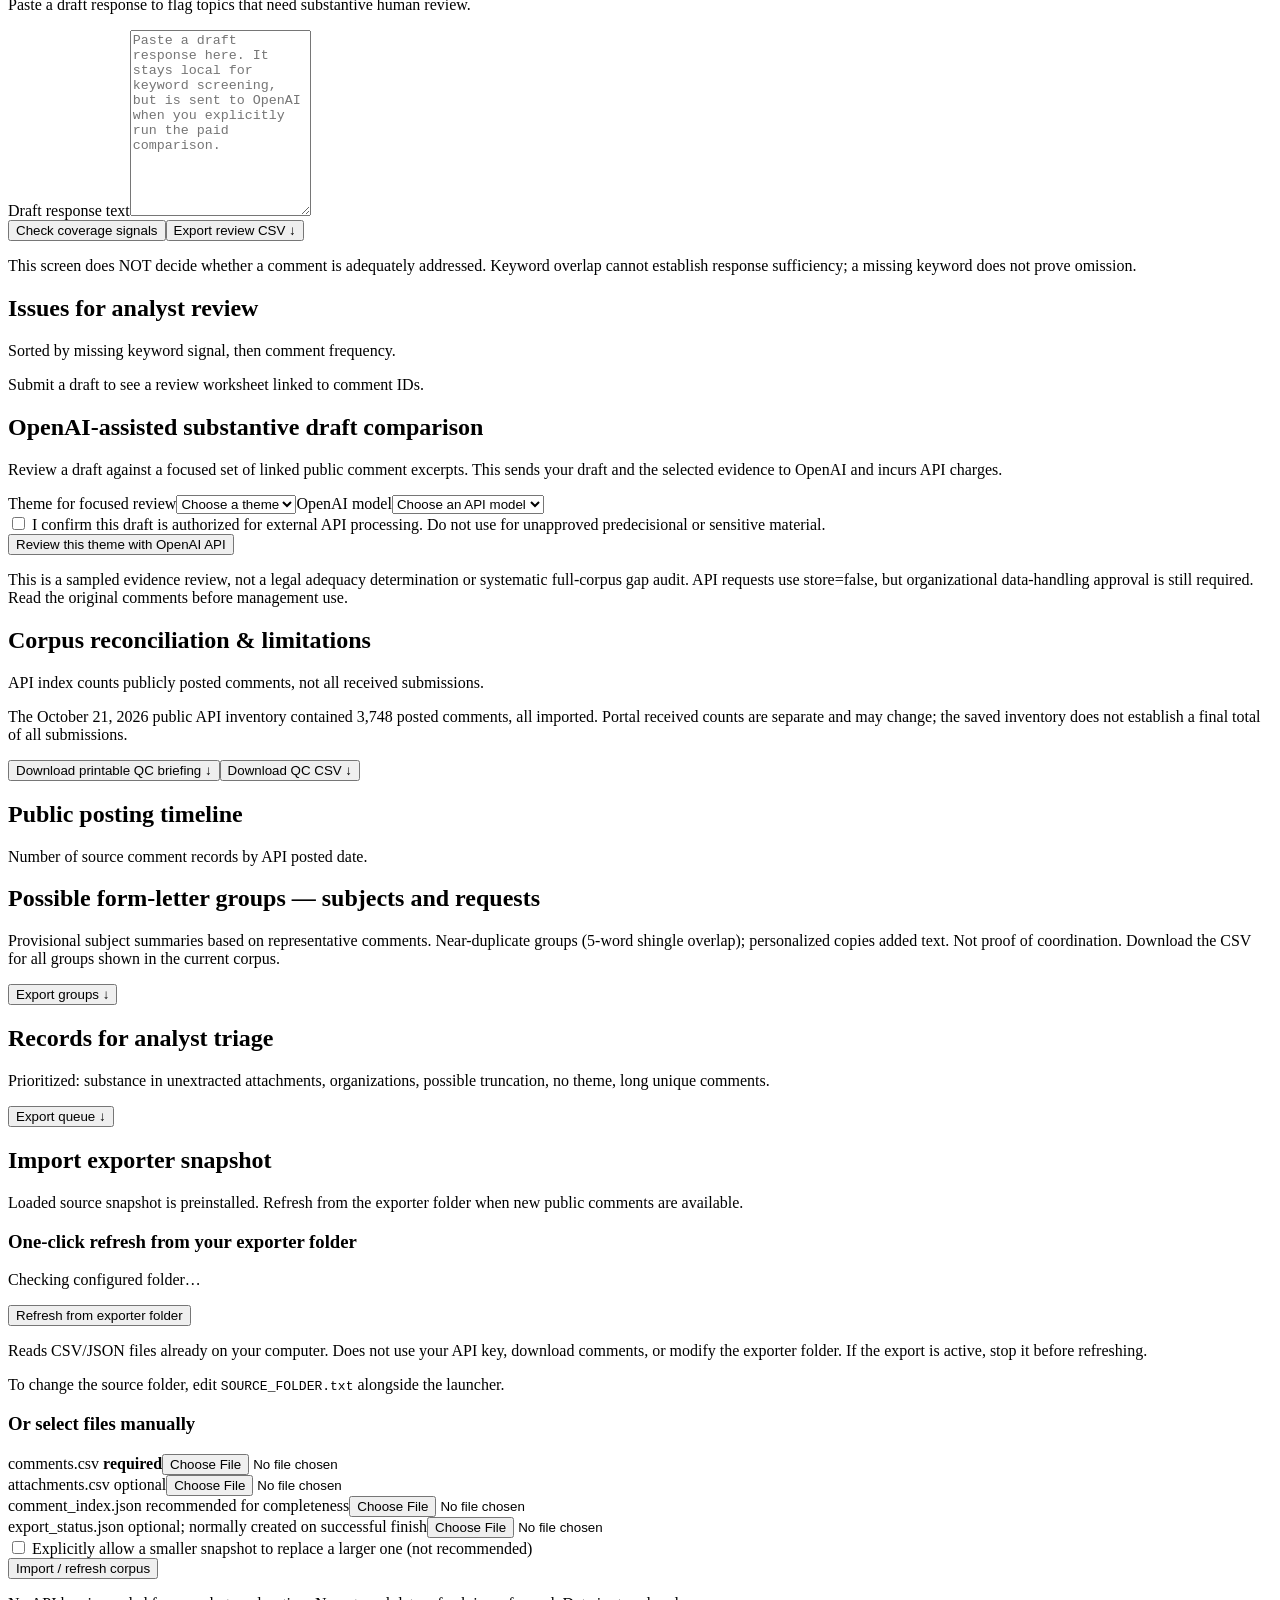
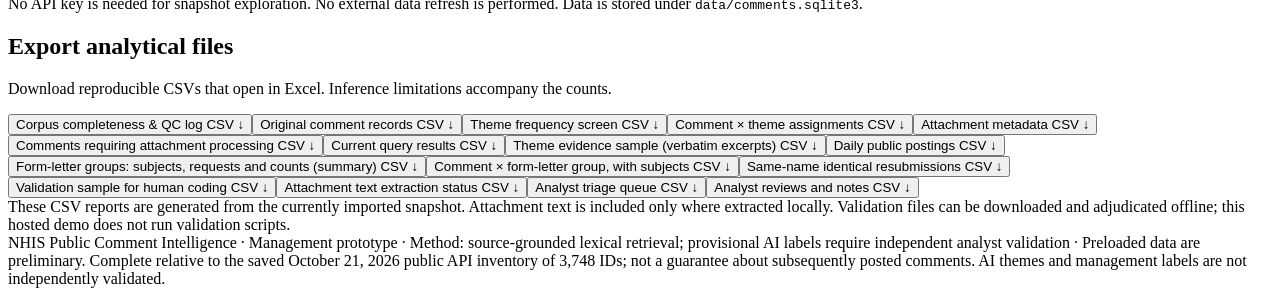
==== commit d74999cb: "V10.8 management cleanup: remove legacy duplicate signals and add All/Reset controls" ====
--- a/app/index.html
+++ b/app/index.html
@@ -44,15 +44,15 @@
 <div class="formrow"><label class="grow"><span>Management reporting section</span><select id="mgSection"></select></label>
 <label><span>Topic / measure (AI-assisted, provisional)</span><select id="mgTheme"><option value="">All themes</option></select></label>
 <label class="grow"><span>Search matching source records</span><input id="mgQuery" placeholder="Filter by comment text, title or organization"></label>
-<button id="mgApply" class="button primary compact">Apply filters</button></div>
+<button id="mgApply" class="button primary compact">Apply filters</button><button id="mgReset" class="button subtle compact">All / Reset</button></div>
 <div id="mgSubsections" class="formrow hide"><label><span>Questionnaire section</span><select id="mgQuestionnaire"><option value="">All questionnaire sections</option></select></label></div>
 <div class="formrow" id="mgIntegratedFilters"><label><span>Recommendation type</span><select id="mgContent"><option value="">All recommendation types</option></select></label><label><span>Topic importance</span><select id="mgTier"><option value="any">All topic mentions</option></select></label><label><span>Form-letter treatment</span><select id="mgFormMode"><option value="all">All submissions</option><option value="representative">One representative per cluster</option><option value="exclude_clusters">Exclude identified clusters</option></select></label></div><p class="footnote" id="mgIntegratedContext">All filters narrow one common matching comment set and CSV export.</p><div class="actions"><button id="mgDownloadCSV" class="button subtle" disabled>Export filtered records ↓</button><button id="mgDownloadWord" class="button subtle" disabled>Download management Word report ↓</button><button id="mgDownloadCodedCSV" class="button subtle" disabled>Download all 3,748 coded comments ↓</button><button id="mgDownloadTopicCSV" class="button subtle" disabled>Download all management × topic summaries (CSV) ↓</button><button id="mgDownloadTopicWord" class="button subtle" disabled>Download detailed topic summaries (Word) ↓</button></div>
 <div class="checks review">The controls above narrow counts, evidence records and the matching CSV together. Saved V10.6 prose and its Word reports remain full-cohort <strong>historical references</strong>, not filtered summaries.</div>
 </article>
-<article class="panel"><div class="panelhead"><div><h2 id="mgNarrativeTitle">Category synthesis</h2><p id="mgCount">Count pending final management classification</p></div></div><div id="mgComboSummary" class="management-combo hide" aria-live="polite"></div><div class="checks review" id="v107ManagementScope">The V10.6 narratives are frozen and do not change when a V10.7 filter is applied.</div><div id="mgNarrative" class="prewrap muted">No final summary has been generated from the frozen corpus.</div><p class="footnote">Offline compiled synthesis covering the entire selected section, including available extracted attachments. Source examples are illustrative and code assignments provisional; no narrative is regenerated on filter changes.</p><details id="mgRuleDetails" class="management-rules" open><summary>How these coding rules work — definitions, overlap and limitations</summary>
+<article class="panel"><div class="panelhead"><div><h2 id="mgNarrativeTitle">Category synthesis</h2><p id="mgCount">Count pending final management classification</p></div></div><div id="mgComboSummary" class="management-combo hide" aria-live="polite"></div><div class="checks review" id="v107ManagementScope">The V10.6 narratives are frozen and do not change when a V10.7 filter is applied.</div><div id="mgNarrative" class="prewrap muted">No final summary has been generated from the frozen corpus.</div><details id="mgRuleDetails" class="management-rules" open><summary>How these coding rules work — definitions, overlap and limitations</summary>
 <p class="footnote">This shows the original screening interpretation alongside the compiled synthesis. Categories are <strong>not mutually exclusive</strong>. These descriptions are provisional and are not approved agency decisions.</p>
 <div id="mgRuleDescription" class="prewrap"></div><div id="mgOverlapExplanation"></div><div id="mgRuleCodes"></div>
-</details><div id="mgCitations" class="tags"></div><div id="mgCompiledArguments"></div><div id="mgRepeatedGroups"></div><div id="mgTopics"></div><h3>V10.7 source-grounded filtered topic signals</h3><div class="footnote">New-rule primary topics from the selected records (not narrative text, not independently validated).</div><div id="v107ManagementSignals" class="management-rule-table"></div></article>
+</details><div id="mgCitations" class="tags"></div><div id="mgCompiledArguments"></div><div id="mgRepeatedGroups"></div><div id="mgTopics"></div><div id="v107ManagementSignals" class="management-rule-table"></div></article>
 <article class="panel"><div class="panelhead"><div><h2>Matching comment records</h2><p>Open source-linked comments in the existing read-only comment-detail viewer. Each submission remains separately countable, including near-duplicate form letters.</p></div></div><div id="mgResults" class="commentgrid"></div><div id="mgPager" class="pager"></div></article>
 </section>
 <section id="tab-feedback" class="tabpanel hide">
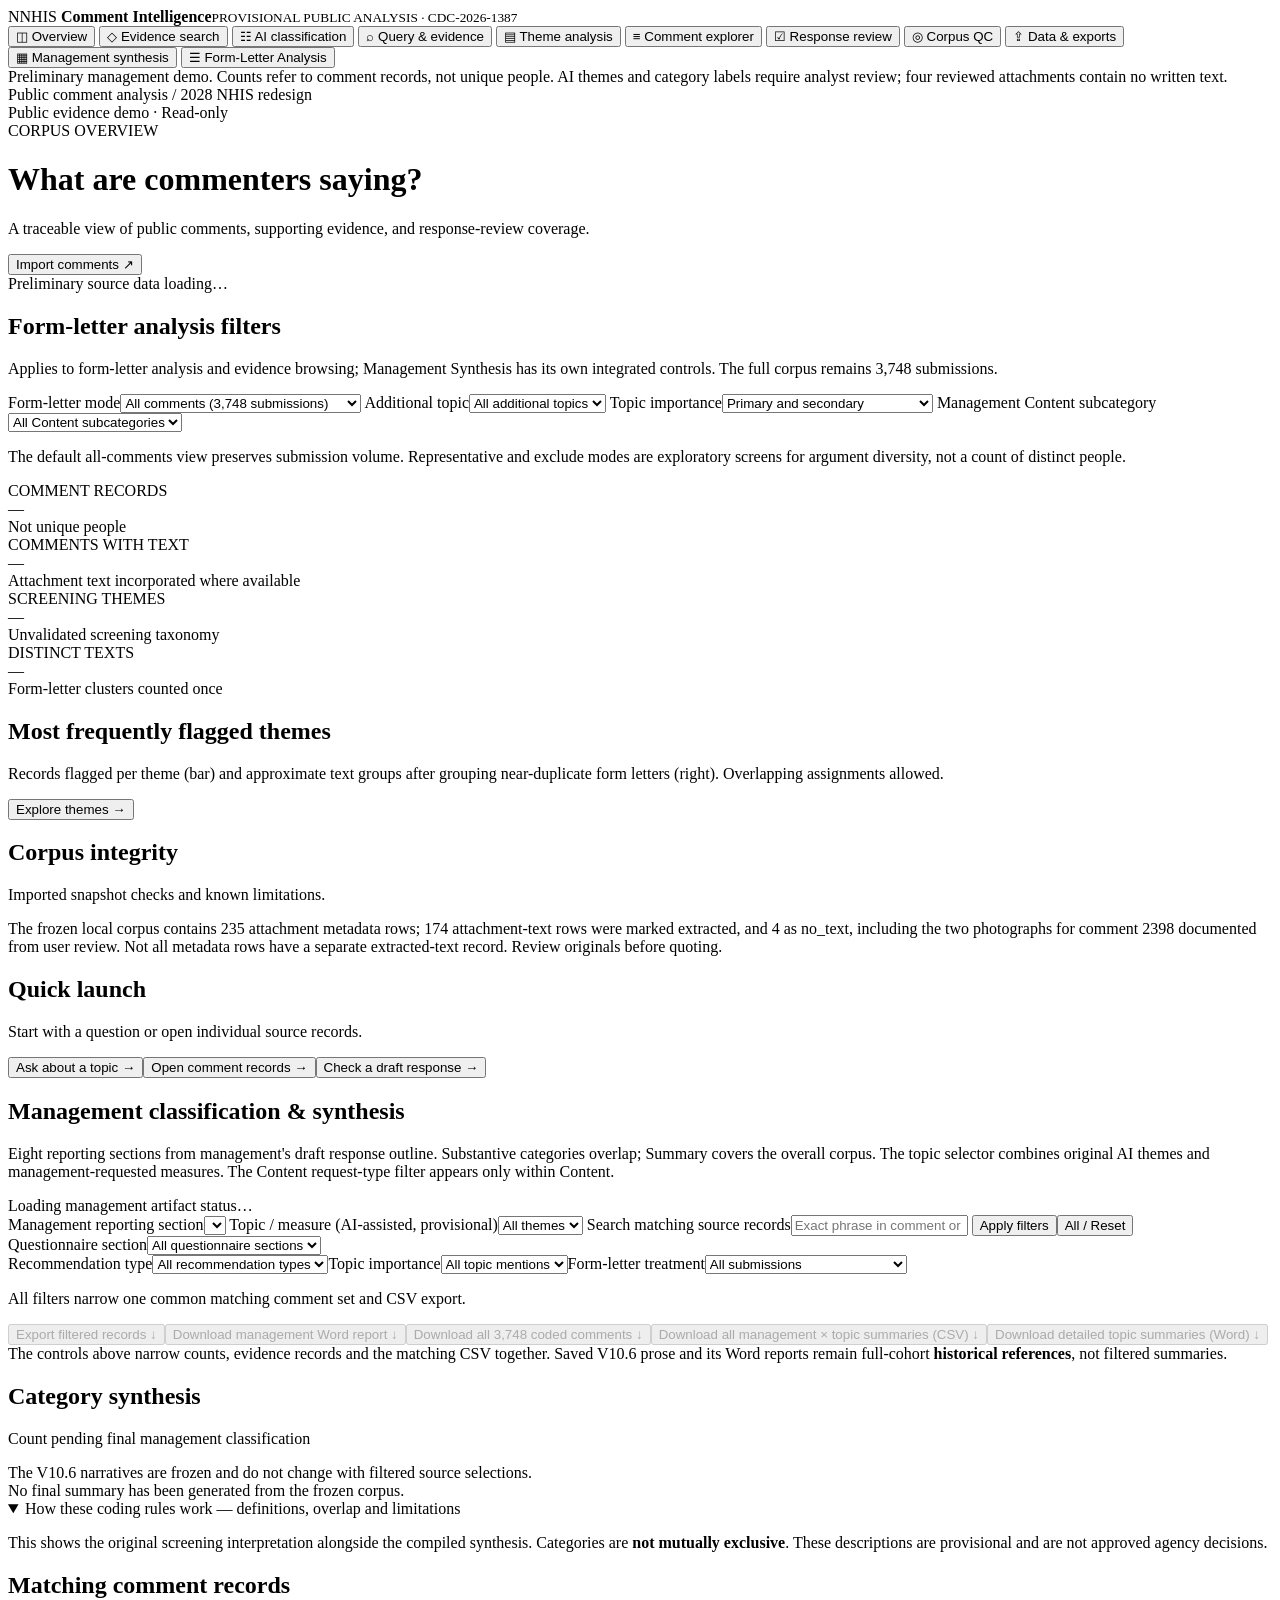
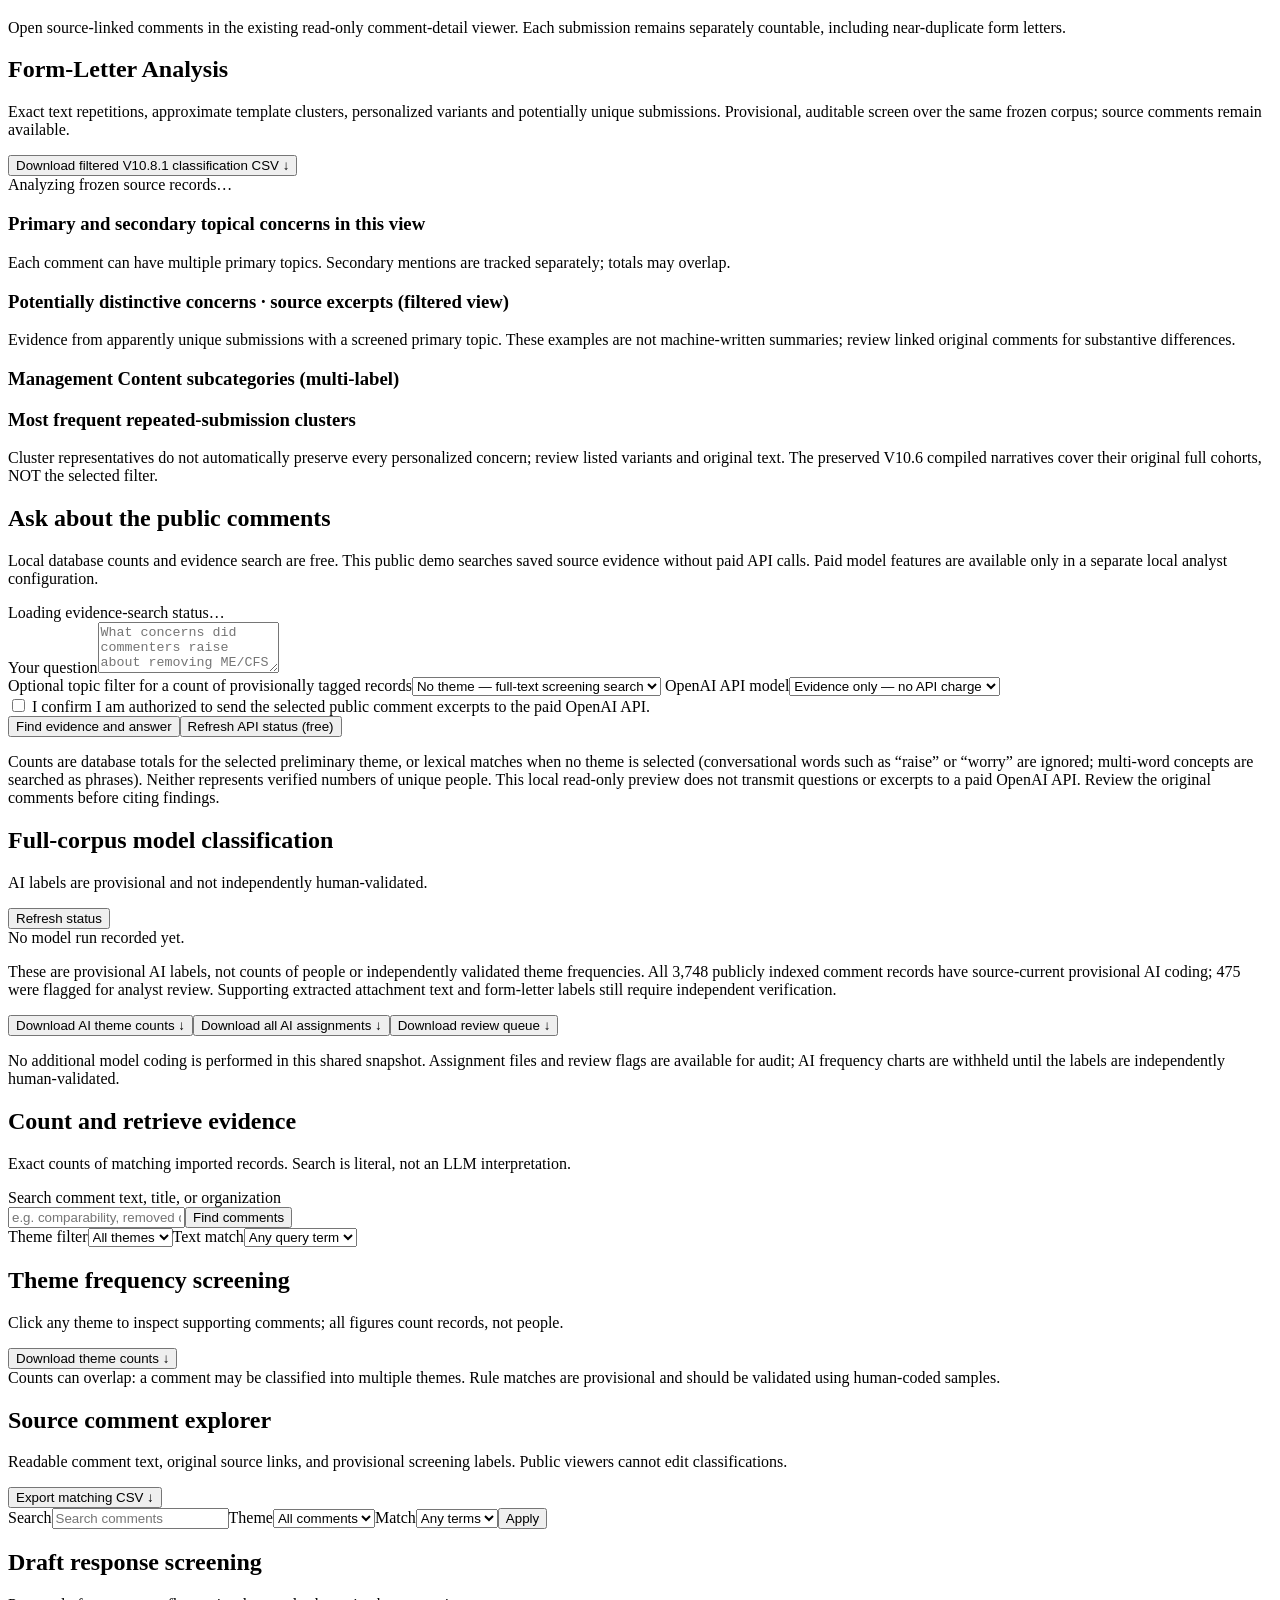
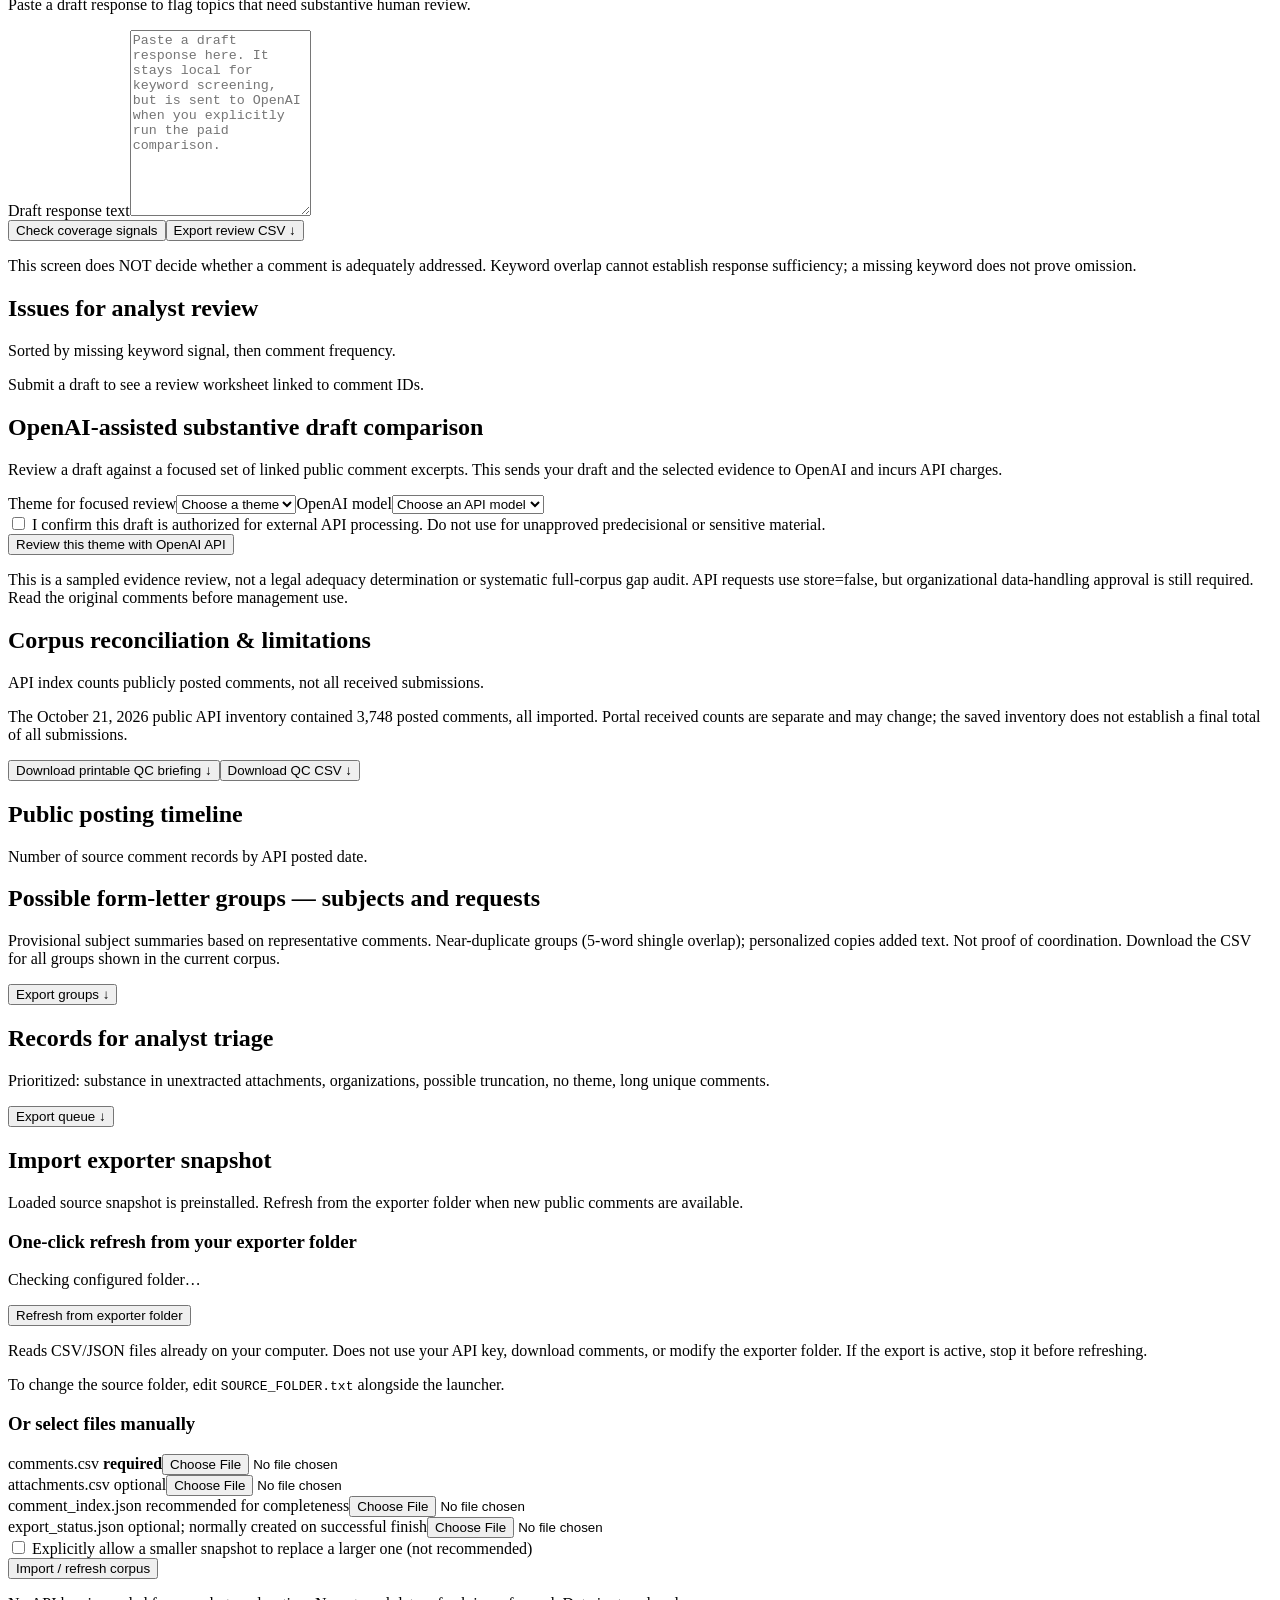
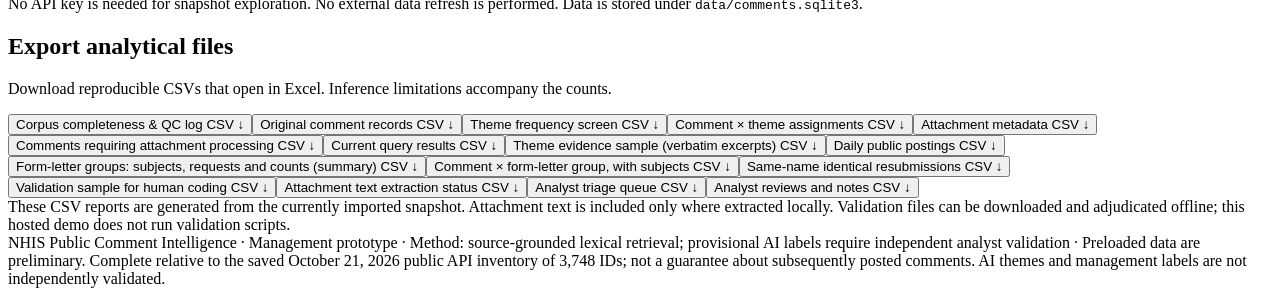
==== commit 1b20ae8a: "V10.8.1 QC fixes: exact-phrase attachment search, explicit-only support, scoped topics, form-letter " ====
--- a/app/index.html
+++ b/app/index.html
@@ -1,6 +1,6 @@
-<!doctype html><html lang="en"><head><meta charset="utf-8"><meta name="viewport" content="width=device-width,initial-scale=1"><title>NHIS Comment Intelligence · Private Local Preview</title><link rel="stylesheet" href="/style.css"></head>
+<!doctype html><html lang="en"><head><meta charset="utf-8"><meta name="viewport" content="width=device-width,initial-scale=1"><title>NHIS 2028 redesign · Comment Intelligence V10.8.1</title><link rel="stylesheet" href="/style.css"></head>
 <body><div class="shell">
-<aside class="sidebar"><div class="brand"><span class="brand-mark">N</span><span>NHIS <strong>Comment Intelligence</strong><small>PRIVATE LOCAL DRAFT · CDC-2026-1387</small></span></div>
+<aside class="sidebar"><div class="brand"><span class="brand-mark">N</span><span>NHIS <strong>Comment Intelligence</strong><small>PROVISIONAL PUBLIC ANALYSIS · CDC-2026-1387</small></span></div>
 <nav id="nav">
 <button class="nav active" data-tab="overview"><span>◫</span> Overview</button>
 <button class="nav" data-tab="local-ai"><span>◇</span> Evidence search</button>
@@ -18,8 +18,8 @@
 <header class="head"><div><div class="eyebrow" id="sectionEyebrow">CORPUS OVERVIEW</div><h1 id="sectionTitle">What are commenters saying?</h1><p class="lede" id="sectionDesc">A traceable view of public comments, supporting evidence, and response-review coverage.</p></div><button class="button ghost" id="importShortcut">Import comments <span>↗</span></button></header>
 <div id="message" class="message hide" role="status"></div>
 <div id="statusBanner" class="banner warning">Preliminary source data loading…</div>
-<article class="panel hide" id="v107GlobalPanel" aria-label="V10.7 shared feedback filters">
-<div class="panelhead"><div><h2>V10.7 · Shared feedback filters</h2><p>Applies to search, comment exploration, management results, topic breakdowns and filtered CSV exports. Does not change the 3,748 public submissions or legacy saved narratives.</p></div></div>
+<article class="panel hide" id="v107GlobalPanel" aria-label="Form-letter analysis filters">
+<div class="panelhead"><div><h2>Form-letter analysis filters</h2><p>Applies to form-letter analysis and evidence browsing; Management Synthesis has its own integrated controls. The full corpus remains 3,748 submissions.</p></div></div>
 <div class="formrow">
 <label><span>Form-letter mode</span><select id="v107Mode">
 <option value="all">All comments (3,748 submissions)</option>
@@ -43,20 +43,20 @@
 <div class="banner warning" id="mgStatus">Loading management artifact status…</div>
 <div class="formrow"><label class="grow"><span>Management reporting section</span><select id="mgSection"></select></label>
 <label><span>Topic / measure (AI-assisted, provisional)</span><select id="mgTheme"><option value="">All themes</option></select></label>
-<label class="grow"><span>Search matching source records</span><input id="mgQuery" placeholder="Filter by comment text, title or organization"></label>
+<label class="grow"><span>Search matching source records</span><input id="mgQuery" placeholder="Exact phrase in comment or attachment (e.g. whole person health)"></label>
 <button id="mgApply" class="button primary compact">Apply filters</button><button id="mgReset" class="button subtle compact">All / Reset</button></div>
 <div id="mgSubsections" class="formrow hide"><label><span>Questionnaire section</span><select id="mgQuestionnaire"><option value="">All questionnaire sections</option></select></label></div>
 <div class="formrow" id="mgIntegratedFilters"><label><span>Recommendation type</span><select id="mgContent"><option value="">All recommendation types</option></select></label><label><span>Topic importance</span><select id="mgTier"><option value="any">All topic mentions</option></select></label><label><span>Form-letter treatment</span><select id="mgFormMode"><option value="all">All submissions</option><option value="representative">One representative per cluster</option><option value="exclude_clusters">Exclude identified clusters</option></select></label></div><p class="footnote" id="mgIntegratedContext">All filters narrow one common matching comment set and CSV export.</p><div class="actions"><button id="mgDownloadCSV" class="button subtle" disabled>Export filtered records ↓</button><button id="mgDownloadWord" class="button subtle" disabled>Download management Word report ↓</button><button id="mgDownloadCodedCSV" class="button subtle" disabled>Download all 3,748 coded comments ↓</button><button id="mgDownloadTopicCSV" class="button subtle" disabled>Download all management × topic summaries (CSV) ↓</button><button id="mgDownloadTopicWord" class="button subtle" disabled>Download detailed topic summaries (Word) ↓</button></div>
 <div class="checks review">The controls above narrow counts, evidence records and the matching CSV together. Saved V10.6 prose and its Word reports remain full-cohort <strong>historical references</strong>, not filtered summaries.</div>
 </article>
-<article class="panel"><div class="panelhead"><div><h2 id="mgNarrativeTitle">Category synthesis</h2><p id="mgCount">Count pending final management classification</p></div></div><div id="mgComboSummary" class="management-combo hide" aria-live="polite"></div><div class="checks review" id="v107ManagementScope">The V10.6 narratives are frozen and do not change when a V10.7 filter is applied.</div><div id="mgNarrative" class="prewrap muted">No final summary has been generated from the frozen corpus.</div><details id="mgRuleDetails" class="management-rules" open><summary>How these coding rules work — definitions, overlap and limitations</summary>
+<article class="panel"><div class="panelhead"><div><h2 id="mgNarrativeTitle">Category synthesis</h2><p id="mgCount">Count pending final management classification</p></div></div><div id="mgComboSummary" class="management-combo hide" aria-live="polite"></div><div class="checks review" id="v107ManagementScope">The V10.6 narratives are frozen and do not change with filtered source selections.</div><div id="mgNarrative" class="prewrap muted">No final summary has been generated from the frozen corpus.</div><details id="mgRuleDetails" class="management-rules" open><summary>How these coding rules work — definitions, overlap and limitations</summary>
 <p class="footnote">This shows the original screening interpretation alongside the compiled synthesis. Categories are <strong>not mutually exclusive</strong>. These descriptions are provisional and are not approved agency decisions.</p>
 <div id="mgRuleDescription" class="prewrap"></div><div id="mgOverlapExplanation"></div><div id="mgRuleCodes"></div>
 </details><div id="mgCitations" class="tags"></div><div id="mgCompiledArguments"></div><div id="mgRepeatedGroups"></div><div id="mgTopics"></div><div id="v107ManagementSignals" class="management-rule-table"></div></article>
 <article class="panel"><div class="panelhead"><div><h2>Matching comment records</h2><p>Open source-linked comments in the existing read-only comment-detail viewer. Each submission remains separately countable, including near-duplicate form letters.</p></div></div><div id="mgResults" class="commentgrid"></div><div id="mgPager" class="pager"></div></article>
 </section>
 <section id="tab-feedback" class="tabpanel hide">
-<article class="panel"><div class="panelhead"><div><h2>Form-Letter Analysis</h2><p>Exact text repetitions, approximate template clusters, personalized variants and potentially unique submissions. Provisional, auditable screen over the same frozen corpus; source comments remain available.</p></div><button class="button subtle" id="v107Export">Download filtered V10.7 classification CSV ↓</button></div>
+<article class="panel"><div class="panelhead"><div><h2>Form-Letter Analysis</h2><p>Exact text repetitions, approximate template clusters, personalized variants and potentially unique submissions. Provisional, auditable screen over the same frozen corpus; source comments remain available.</p></div><button class="button subtle" id="v107Export">Download filtered V10.8.1 classification CSV ↓</button></div>
 <div id="v107Stats" class="integrity"></div><div class="checks review" id="v107Explanation">Analyzing frozen source records…</div>
 <h3>Primary and secondary topical concerns in this view</h3><div class="footnote">Each comment can have multiple primary topics. Secondary mentions are tracked separately; totals may overlap.</div>
 <div id="v107Topics" class="management-rule-table"></div>
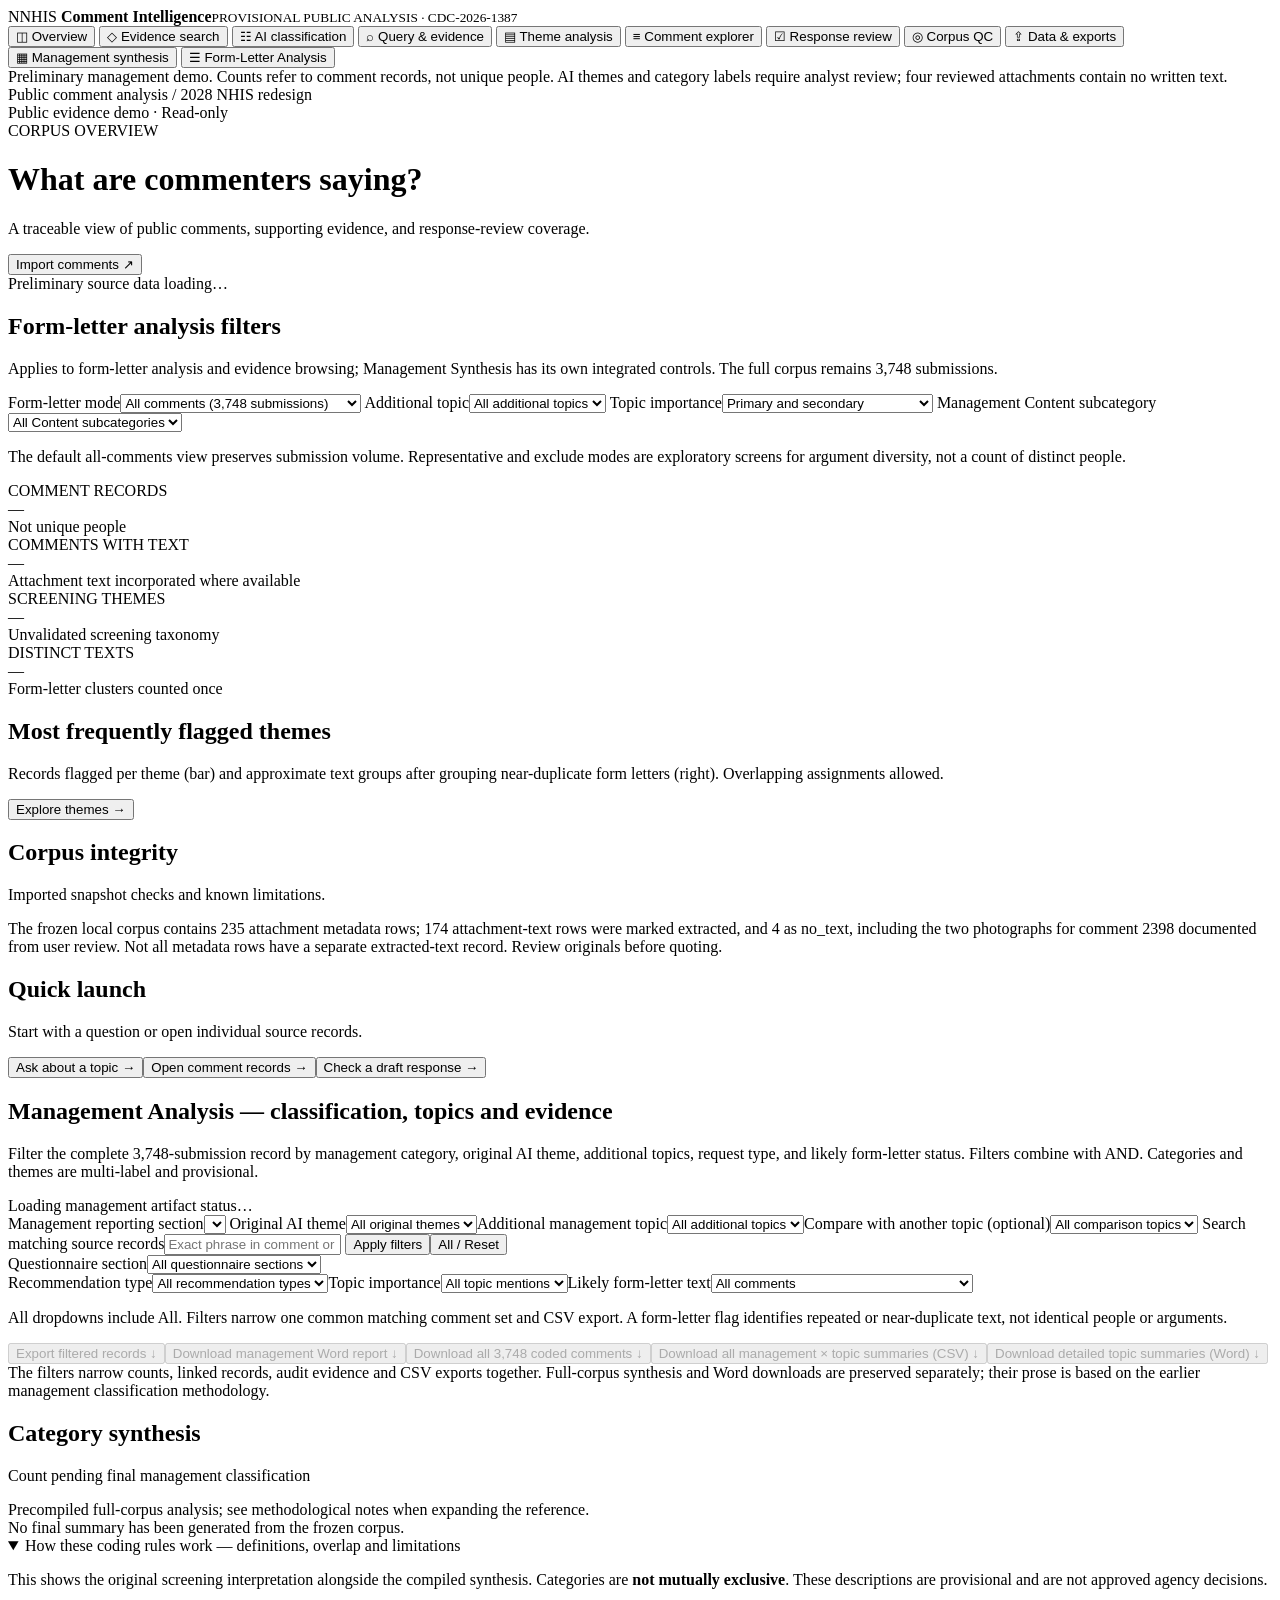
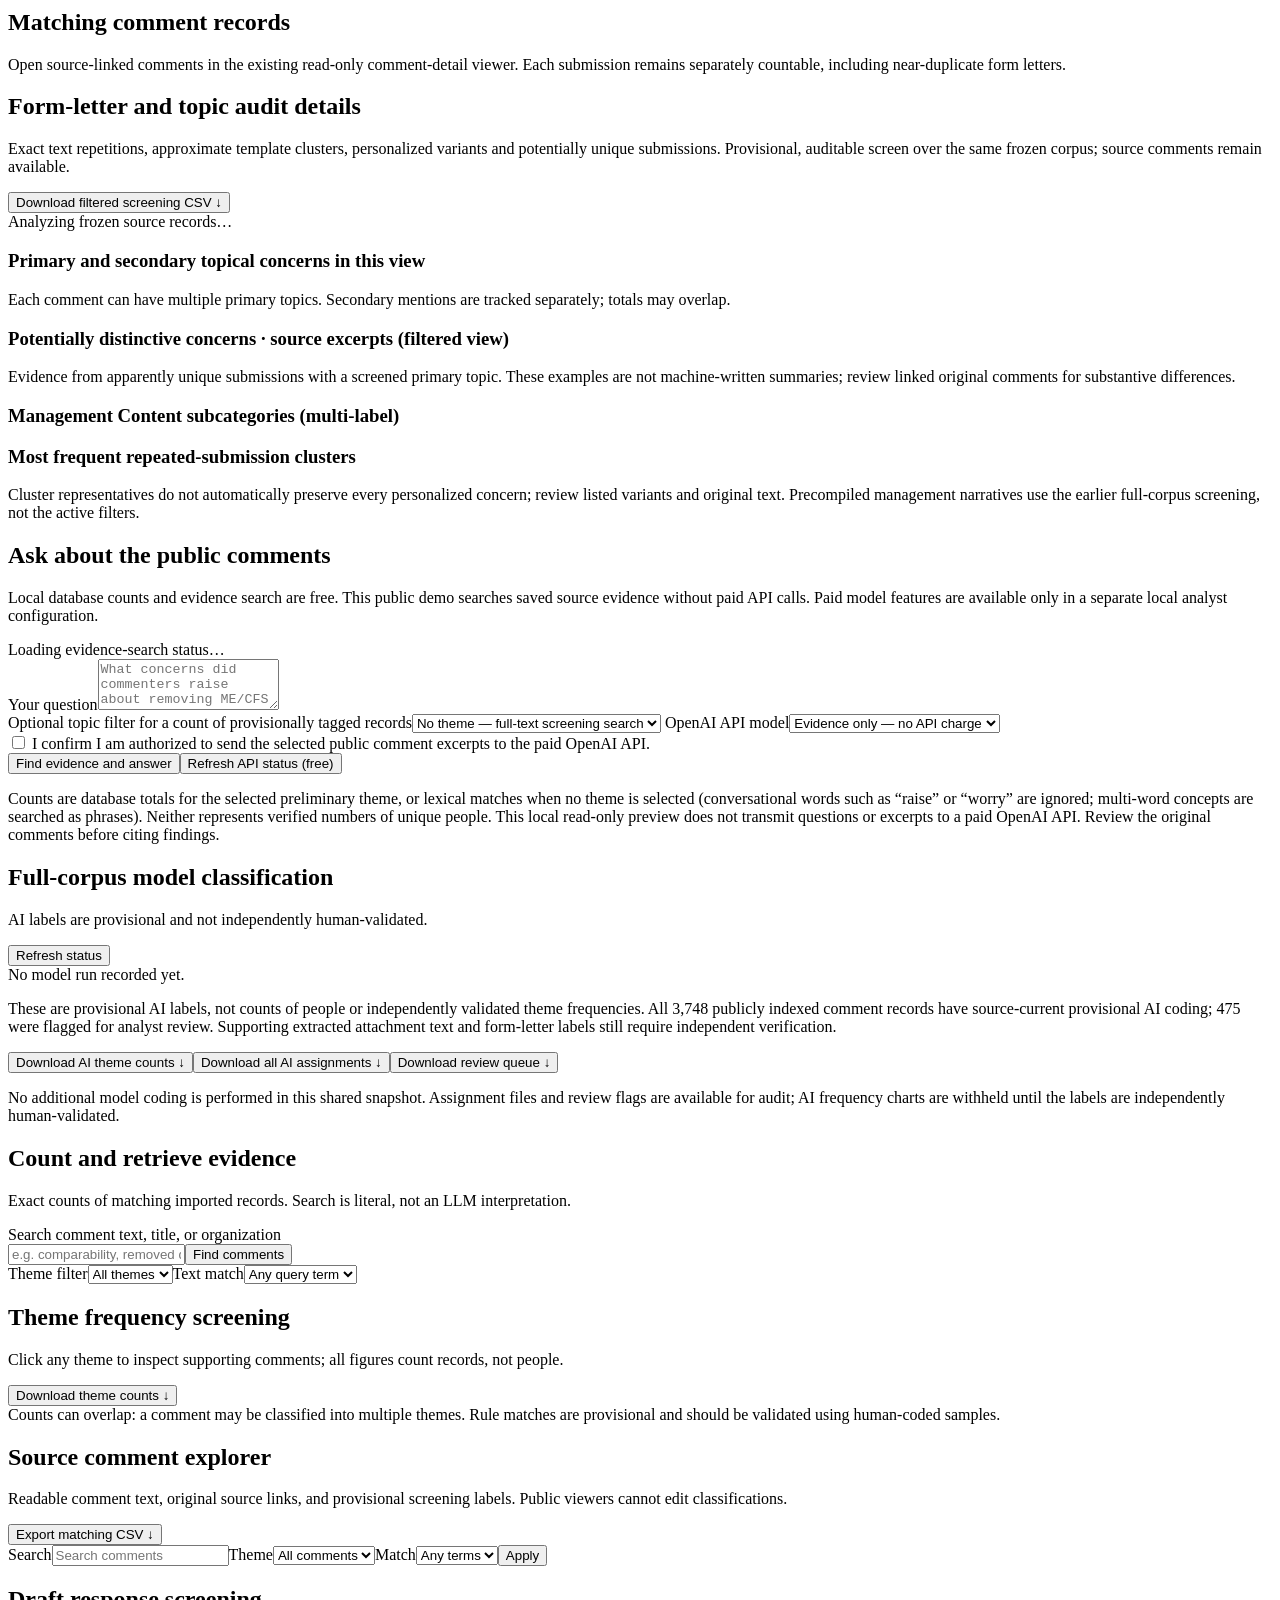
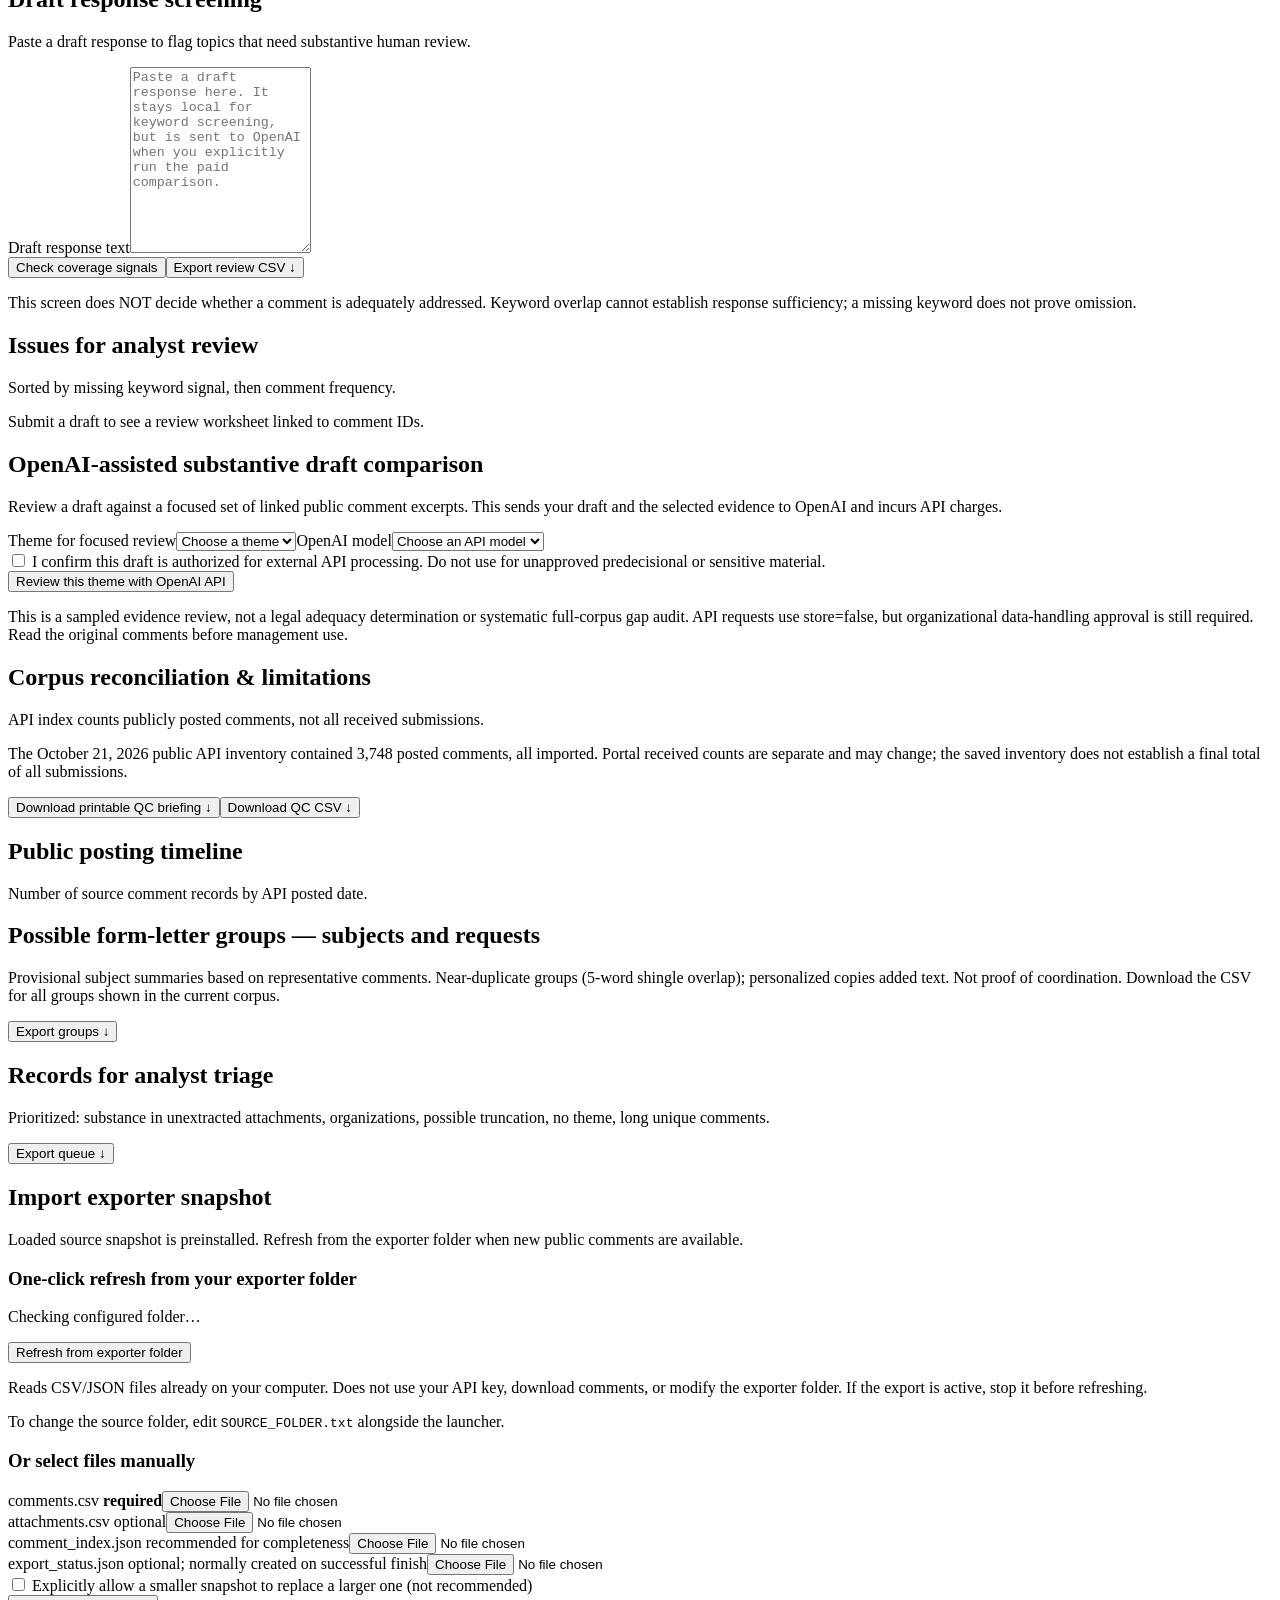
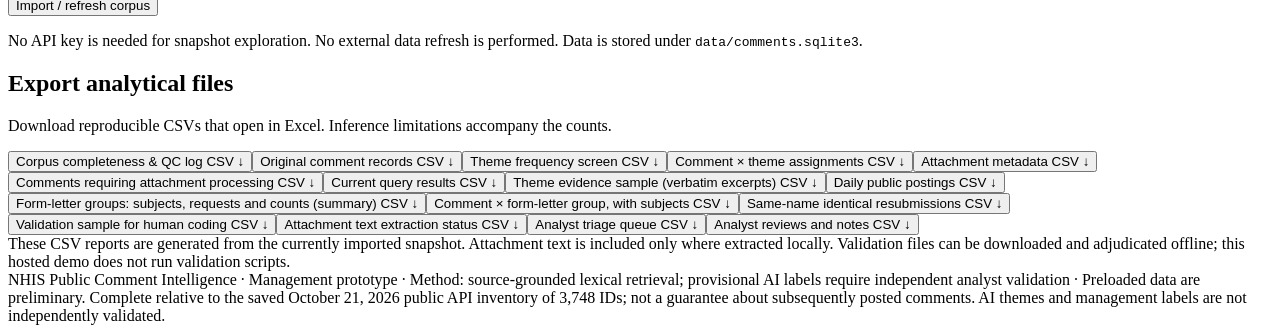
==== commit eb77e276: "V10.9 one integrated management analyst tab; independent theme/topic selectors and simple form-lette" ====
--- a/app/index.html
+++ b/app/index.html
@@ -12,7 +12,7 @@
 <button class="nav" data-tab="qc"><span>◎</span> Corpus QC</button>
 <button class="nav" data-tab="imports"><span>⇪</span> Data & exports</button>
 <button class="nav" data-tab="management"><span>▦</span> Management synthesis</button>
-<button class="nav" data-tab="feedback"><span>☰</span> Form-Letter Analysis</button>
+<button class="nav hide" data-tab="feedback" tabindex="-1" aria-hidden="true"><span>☰</span> Form-Letter Analysis</button>
 </nav><div class="sidebar-note">Preliminary management demo. Counts refer to comment records, not unique people. AI themes and category labels require analyst review; four reviewed attachments contain no written text.</div></aside>
 <main class="main"><div class="topbar"><div class="breadcrumbs">Public comment analysis <span>/</span> 2028 NHIS redesign</div><div class="top-state"><span class="dot"></span> Public evidence demo · Read-only</div></div>
 <header class="head"><div><div class="eyebrow" id="sectionEyebrow">CORPUS OVERVIEW</div><h1 id="sectionTitle">What are commenters saying?</h1><p class="lede" id="sectionDesc">A traceable view of public comments, supporting evidence, and response-review coverage.</p></div><button class="button ghost" id="importShortcut">Import comments <span>↗</span></button></header>
@@ -39,30 +39,30 @@
 <article class="panel"><div class="panelhead"><div><h2>Quick launch</h2><p>Start with a question or open individual source records.</p></div></div><div class="quicklinks"><button class="quick" id="goQuery">Ask about a topic <span>→</span></button><button class="quick" id="goExplorer">Open comment records <span>→</span></button><button class="quick" id="goReview">Check a draft response <span>→</span></button></div></article>
 </section>
 <section id="tab-management" class="tabpanel hide">
-<article class="panel"><div class="panelhead"><div><h2>Management classification &amp; synthesis</h2><p>Eight reporting sections from management's draft response outline. Substantive categories overlap; Summary covers the overall corpus. The topic selector combines original AI themes and management-requested measures. The Content request-type filter appears only within Content.</p></div></div>
+<article class="panel"><div class="panelhead"><div><h2>Management Analysis — classification, topics and evidence</h2><p>Filter the complete 3,748-submission record by management category, original AI theme, additional topics, request type, and likely form-letter status. Filters combine with AND. Categories and themes are multi-label and provisional.</p></div></div>
 <div class="banner warning" id="mgStatus">Loading management artifact status…</div>
 <div class="formrow"><label class="grow"><span>Management reporting section</span><select id="mgSection"></select></label>
-<label><span>Topic / measure (AI-assisted, provisional)</span><select id="mgTheme"><option value="">All themes</option></select></label>
+<label><span>Original AI theme</span><select id="mgTheme"><option value="">All original themes</option></select></label><label><span>Additional management topic</span><select id="mgTopic"><option value="">All additional topics</option></select></label><label><span>Compare with another topic (optional)</span><select id="mgTopicCompare"><option value="">All comparison topics</option></select></label>
 <label class="grow"><span>Search matching source records</span><input id="mgQuery" placeholder="Exact phrase in comment or attachment (e.g. whole person health)"></label>
 <button id="mgApply" class="button primary compact">Apply filters</button><button id="mgReset" class="button subtle compact">All / Reset</button></div>
 <div id="mgSubsections" class="formrow hide"><label><span>Questionnaire section</span><select id="mgQuestionnaire"><option value="">All questionnaire sections</option></select></label></div>
-<div class="formrow" id="mgIntegratedFilters"><label><span>Recommendation type</span><select id="mgContent"><option value="">All recommendation types</option></select></label><label><span>Topic importance</span><select id="mgTier"><option value="any">All topic mentions</option></select></label><label><span>Form-letter treatment</span><select id="mgFormMode"><option value="all">All submissions</option><option value="representative">One representative per cluster</option><option value="exclude_clusters">Exclude identified clusters</option></select></label></div><p class="footnote" id="mgIntegratedContext">All filters narrow one common matching comment set and CSV export.</p><div class="actions"><button id="mgDownloadCSV" class="button subtle" disabled>Export filtered records ↓</button><button id="mgDownloadWord" class="button subtle" disabled>Download management Word report ↓</button><button id="mgDownloadCodedCSV" class="button subtle" disabled>Download all 3,748 coded comments ↓</button><button id="mgDownloadTopicCSV" class="button subtle" disabled>Download all management × topic summaries (CSV) ↓</button><button id="mgDownloadTopicWord" class="button subtle" disabled>Download detailed topic summaries (Word) ↓</button></div>
-<div class="checks review">The controls above narrow counts, evidence records and the matching CSV together. Saved V10.6 prose and its Word reports remain full-cohort <strong>historical references</strong>, not filtered summaries.</div>
+<div class="formrow" id="mgIntegratedFilters"><label><span>Recommendation type</span><select id="mgContent"><option value="">All recommendation types</option></select></label><label><span>Topic importance</span><select id="mgTier"><option value="any">All topic mentions</option></select></label><label><span>Likely form-letter text</span><select id="mgFormFlag"><option value="all">All comments</option><option value="identified">Identified form-letter / near-duplicate text</option><option value="not_identified">No identified form-letter text</option></select></label></div><p class="footnote" id="mgIntegratedContext">All dropdowns include All. Filters narrow one common matching comment set and CSV export. A form-letter flag identifies repeated or near-duplicate text, not identical people or arguments.</p><div class="actions"><button id="mgDownloadCSV" class="button subtle" disabled>Export filtered records ↓</button><button id="mgDownloadWord" class="button subtle" disabled>Download management Word report ↓</button><button id="mgDownloadCodedCSV" class="button subtle" disabled>Download all 3,748 coded comments ↓</button><button id="mgDownloadTopicCSV" class="button subtle" disabled>Download all management × topic summaries (CSV) ↓</button><button id="mgDownloadTopicWord" class="button subtle" disabled>Download detailed topic summaries (Word) ↓</button></div>
+<div class="checks review">The filters narrow counts, linked records, audit evidence and CSV exports together. Full-corpus synthesis and Word downloads are preserved separately; their prose is based on the earlier management classification methodology.</div>
 </article>
-<article class="panel"><div class="panelhead"><div><h2 id="mgNarrativeTitle">Category synthesis</h2><p id="mgCount">Count pending final management classification</p></div></div><div id="mgComboSummary" class="management-combo hide" aria-live="polite"></div><div class="checks review" id="v107ManagementScope">The V10.6 narratives are frozen and do not change with filtered source selections.</div><div id="mgNarrative" class="prewrap muted">No final summary has been generated from the frozen corpus.</div><details id="mgRuleDetails" class="management-rules" open><summary>How these coding rules work — definitions, overlap and limitations</summary>
+<article class="panel"><div class="panelhead"><div><h2 id="mgNarrativeTitle">Category synthesis</h2><p id="mgCount">Count pending final management classification</p></div></div><div id="mgComboSummary" class="management-combo hide" aria-live="polite"></div><div class="checks review" id="v107ManagementScope">Precompiled full-corpus analysis; see methodological notes when expanding the reference.</div><div id="mgNarrative" class="prewrap muted">No final summary has been generated from the frozen corpus.</div><details id="mgRuleDetails" class="management-rules" open><summary>How these coding rules work — definitions, overlap and limitations</summary>
 <p class="footnote">This shows the original screening interpretation alongside the compiled synthesis. Categories are <strong>not mutually exclusive</strong>. These descriptions are provisional and are not approved agency decisions.</p>
 <div id="mgRuleDescription" class="prewrap"></div><div id="mgOverlapExplanation"></div><div id="mgRuleCodes"></div>
 </details><div id="mgCitations" class="tags"></div><div id="mgCompiledArguments"></div><div id="mgRepeatedGroups"></div><div id="mgTopics"></div><div id="v107ManagementSignals" class="management-rule-table"></div></article>
 <article class="panel"><div class="panelhead"><div><h2>Matching comment records</h2><p>Open source-linked comments in the existing read-only comment-detail viewer. Each submission remains separately countable, including near-duplicate form letters.</p></div></div><div id="mgResults" class="commentgrid"></div><div id="mgPager" class="pager"></div></article>
 </section>
 <section id="tab-feedback" class="tabpanel hide">
-<article class="panel"><div class="panelhead"><div><h2>Form-Letter Analysis</h2><p>Exact text repetitions, approximate template clusters, personalized variants and potentially unique submissions. Provisional, auditable screen over the same frozen corpus; source comments remain available.</p></div><button class="button subtle" id="v107Export">Download filtered V10.8.1 classification CSV ↓</button></div>
+<article class="panel"><div class="panelhead"><div><h2>Form-letter and topic audit details</h2><p>Exact text repetitions, approximate template clusters, personalized variants and potentially unique submissions. Provisional, auditable screen over the same frozen corpus; source comments remain available.</p></div><button class="button subtle" id="v107Export">Download filtered screening CSV ↓</button></div>
 <div id="v107Stats" class="integrity"></div><div class="checks review" id="v107Explanation">Analyzing frozen source records…</div>
 <h3>Primary and secondary topical concerns in this view</h3><div class="footnote">Each comment can have multiple primary topics. Secondary mentions are tracked separately; totals may overlap.</div>
 <div id="v107Topics" class="management-rule-table"></div>
 <h3>Potentially distinctive concerns · source excerpts (filtered view)</h3><div class="footnote">Evidence from apparently unique submissions with a screened primary topic. These examples are not machine-written summaries; review linked original comments for substantive differences.</div><div id="v107Distinctive" class="commentgrid"></div><h3>Management Content subcategories (multi-label)</h3><div id="v107Contents" class="management-rule-table"></div>
 <h3>Most frequent repeated-submission clusters</h3><div id="v107Clusters" class="commentgrid"></div>
-<div class="footnote">Cluster representatives do not automatically preserve every personalized concern; review listed variants and original text. The preserved V10.6 compiled narratives cover their original full cohorts, NOT the selected filter.</div>
+<div class="footnote">Cluster representatives do not automatically preserve every personalized concern; review listed variants and original text. Precompiled management narratives use the earlier full-corpus screening, not the active filters.</div>
 </article></section>
 <section id="tab-local-ai" class="tabpanel hide">
 <article class="panel">
@@ -108,4 +108,4 @@
 </main></div>
 <dialog id="commentDialog"><div class="modalhead"><div><div class="eyebrow">SOURCE EVIDENCE</div><h2 id="detailTitle">Comment</h2></div><button id="closeDialog" class="button subtle" aria-label="Close">✕</button></div><div id="detailBody"></div></dialog>
 <script src="/app.js" defer></script>
-<script src="/v107.js" defer></script><script src="/v108_management.js" defer></script></body></html>
+<script src="/v107.js" defer></script><script src="/v109_management.js" defer></script></body></html>
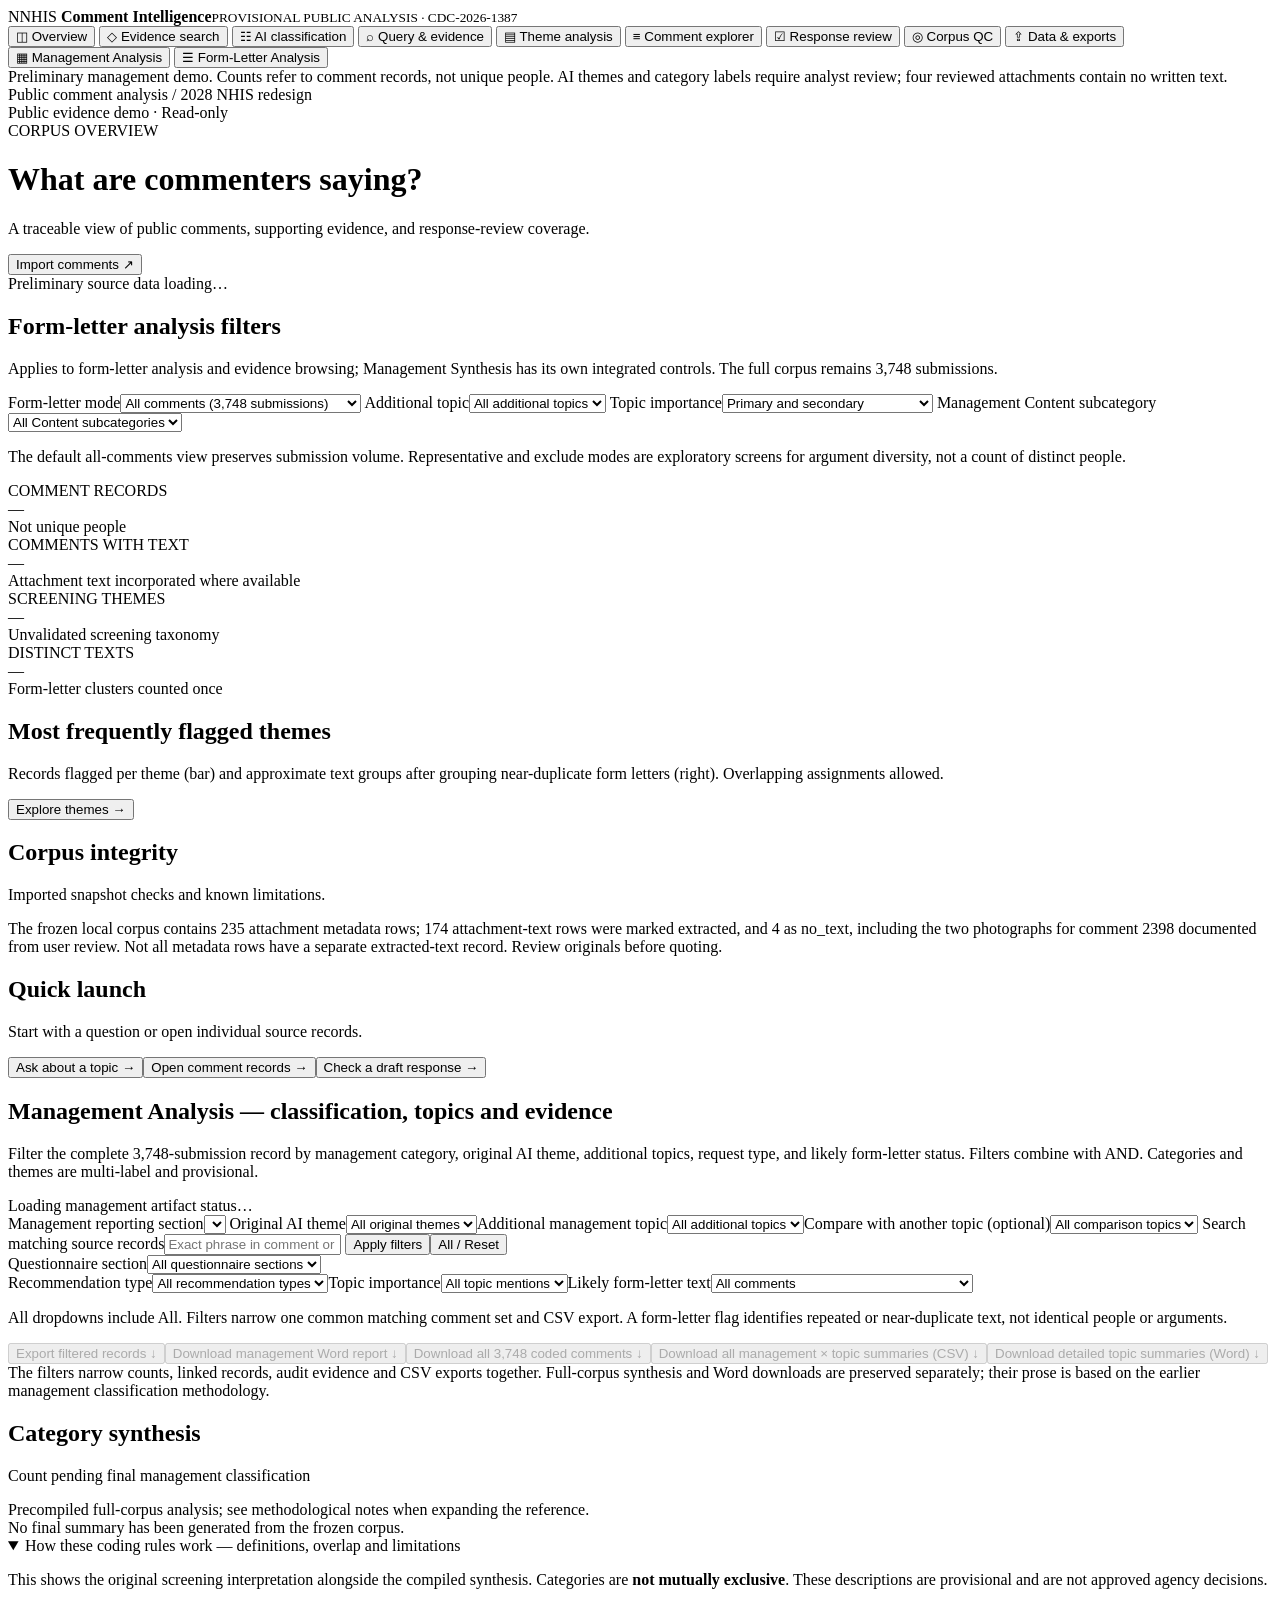
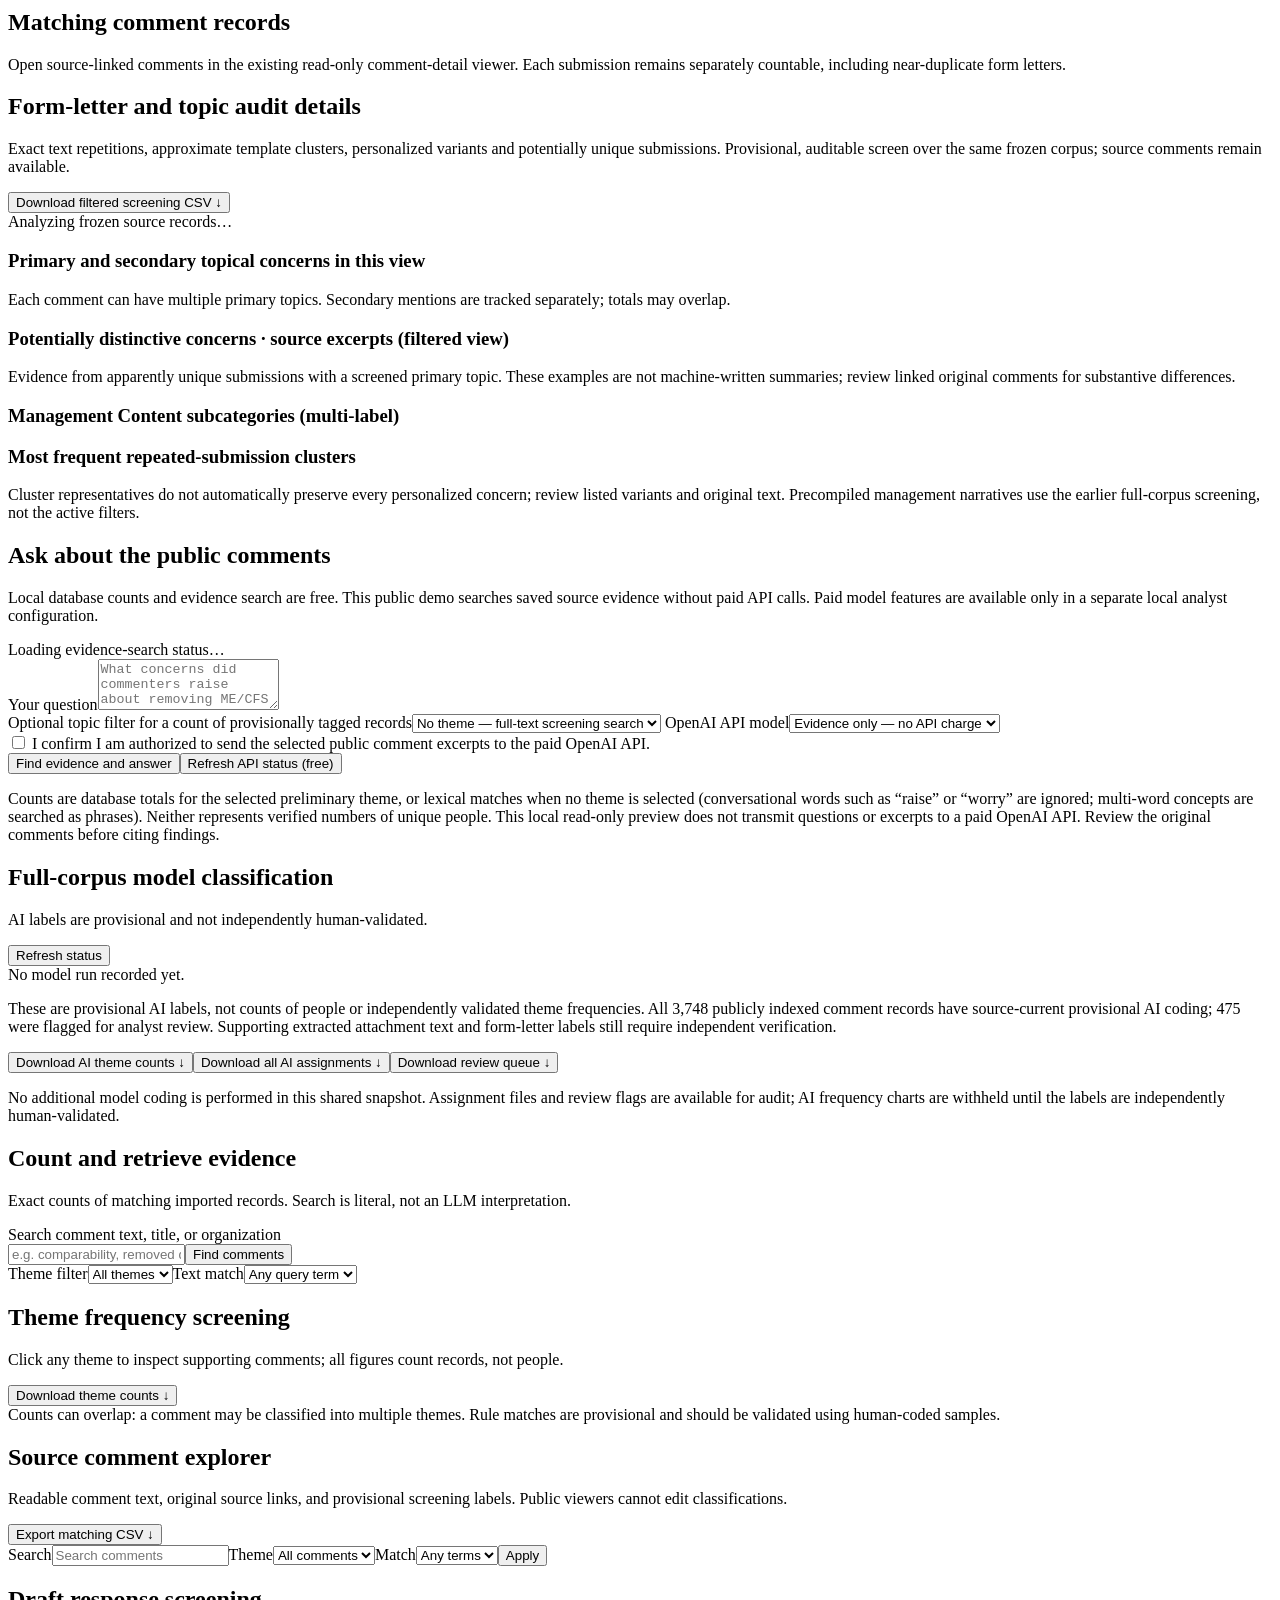
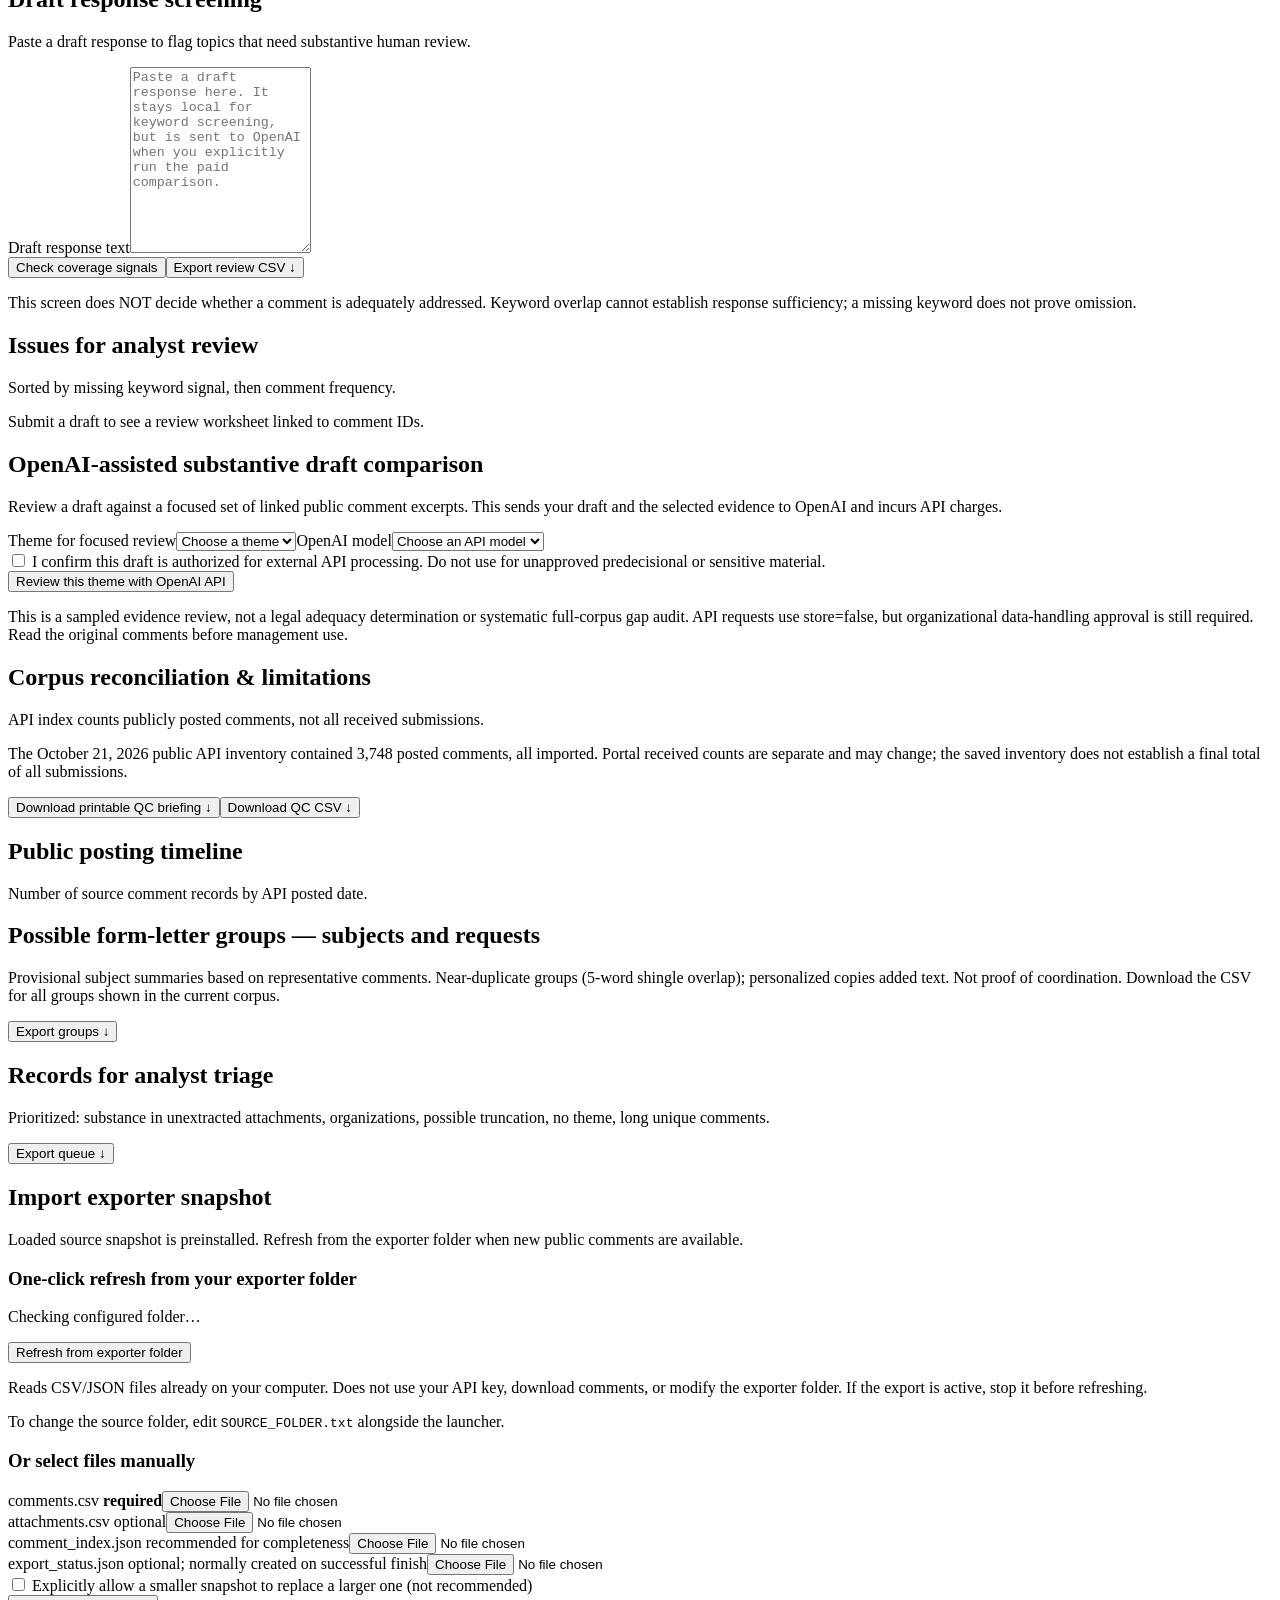
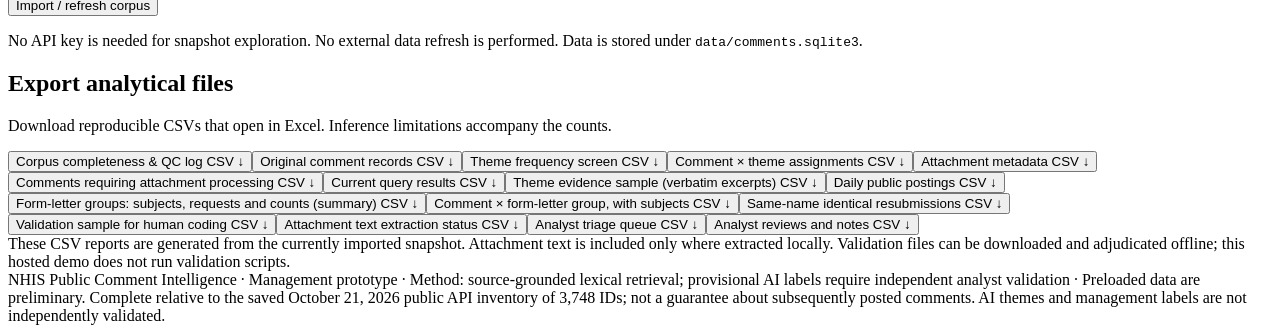
==== commit 745a6781: "Polish V10.9 document title and Management Analysis navigation label" ====
--- a/app/index.html
+++ b/app/index.html
@@ -1,4 +1,4 @@
-<!doctype html><html lang="en"><head><meta charset="utf-8"><meta name="viewport" content="width=device-width,initial-scale=1"><title>NHIS 2028 redesign · Comment Intelligence V10.8.1</title><link rel="stylesheet" href="/style.css"></head>
+<!doctype html><html lang="en"><head><meta charset="utf-8"><meta name="viewport" content="width=device-width,initial-scale=1"><title>NHIS 2028 redesign · Comment Intelligence V10.9</title><link rel="stylesheet" href="/style.css"></head>
 <body><div class="shell">
 <aside class="sidebar"><div class="brand"><span class="brand-mark">N</span><span>NHIS <strong>Comment Intelligence</strong><small>PROVISIONAL PUBLIC ANALYSIS · CDC-2026-1387</small></span></div>
 <nav id="nav">
@@ -11,7 +11,7 @@
 <button class="nav" data-tab="review"><span>☑</span> Response review</button>
 <button class="nav" data-tab="qc"><span>◎</span> Corpus QC</button>
 <button class="nav" data-tab="imports"><span>⇪</span> Data & exports</button>
-<button class="nav" data-tab="management"><span>▦</span> Management synthesis</button>
+<button class="nav" data-tab="management"><span>▦</span> Management Analysis</button>
 <button class="nav hide" data-tab="feedback" tabindex="-1" aria-hidden="true"><span>☰</span> Form-Letter Analysis</button>
 </nav><div class="sidebar-note">Preliminary management demo. Counts refer to comment records, not unique people. AI themes and category labels require analyst review; four reviewed attachments contain no written text.</div></aside>
 <main class="main"><div class="topbar"><div class="breadcrumbs">Public comment analysis <span>/</span> 2028 NHIS redesign</div><div class="top-state"><span class="dot"></span> Public evidence demo · Read-only</div></div>
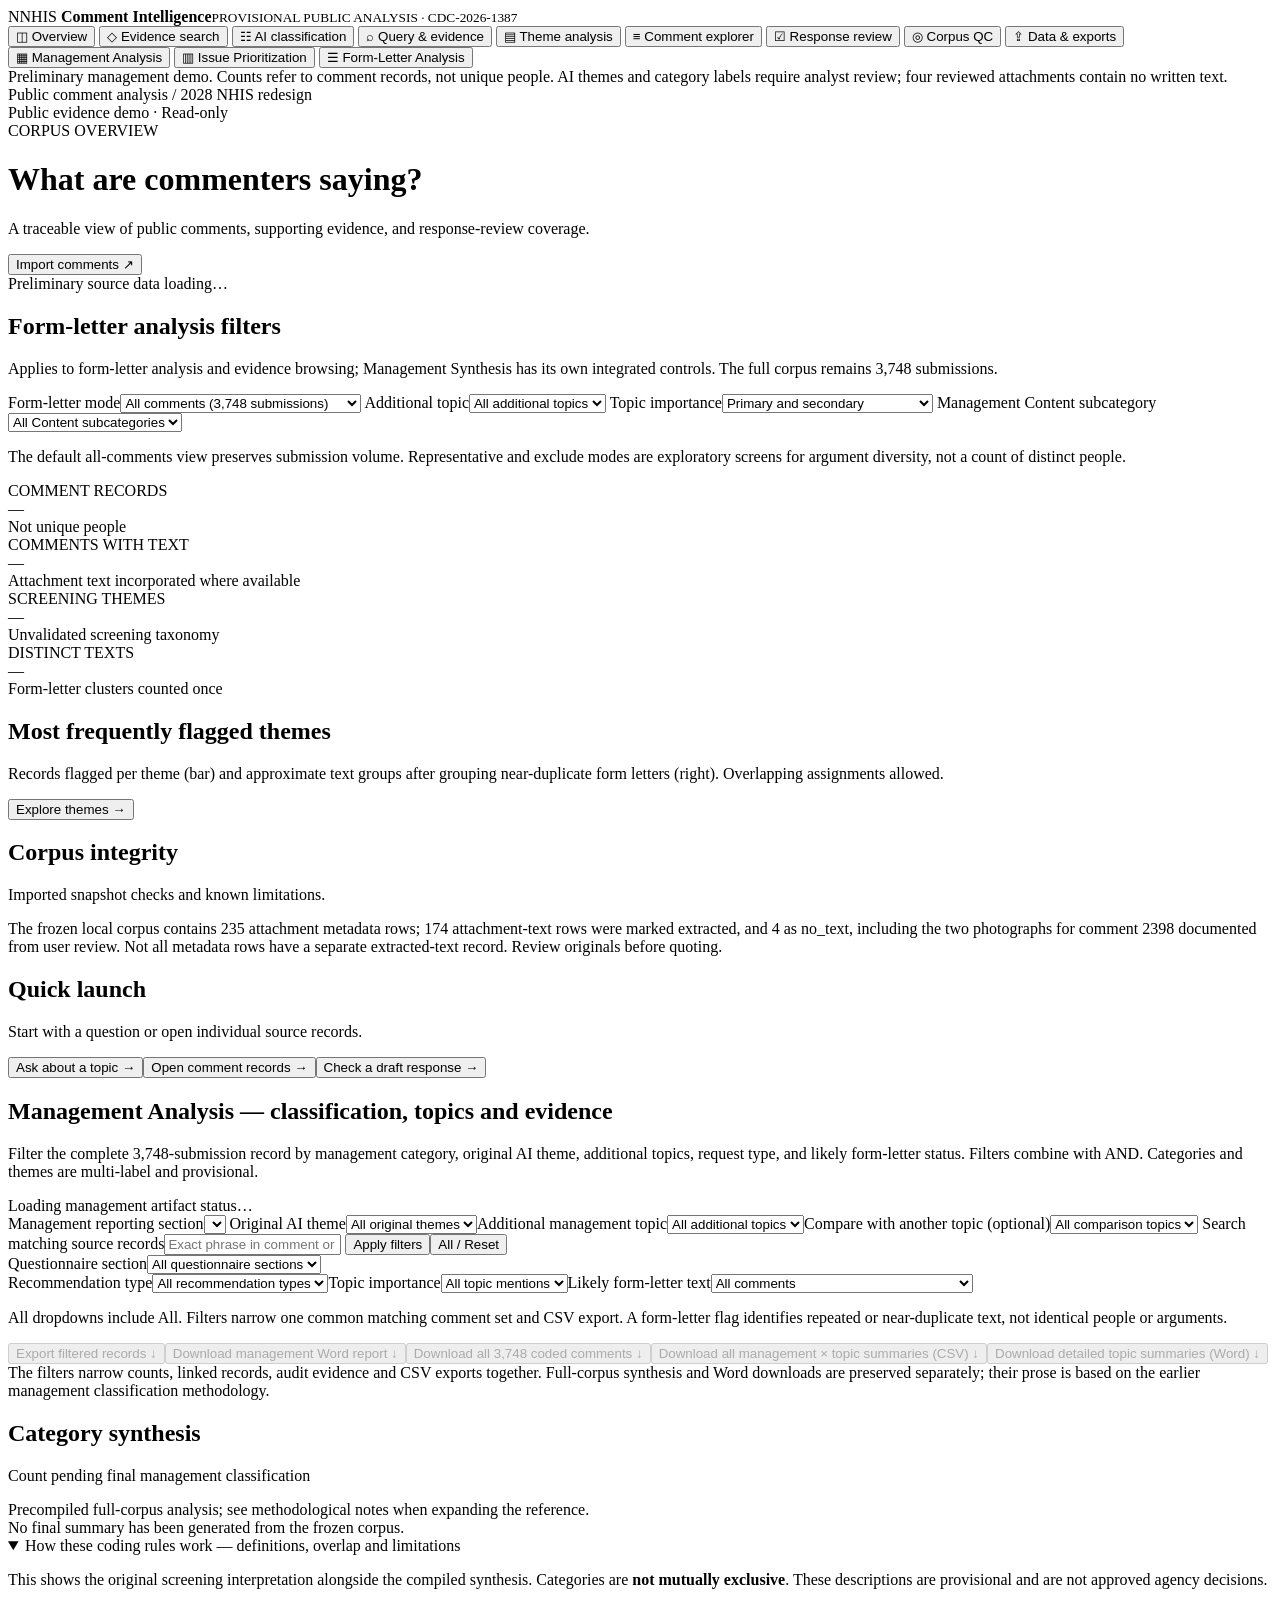
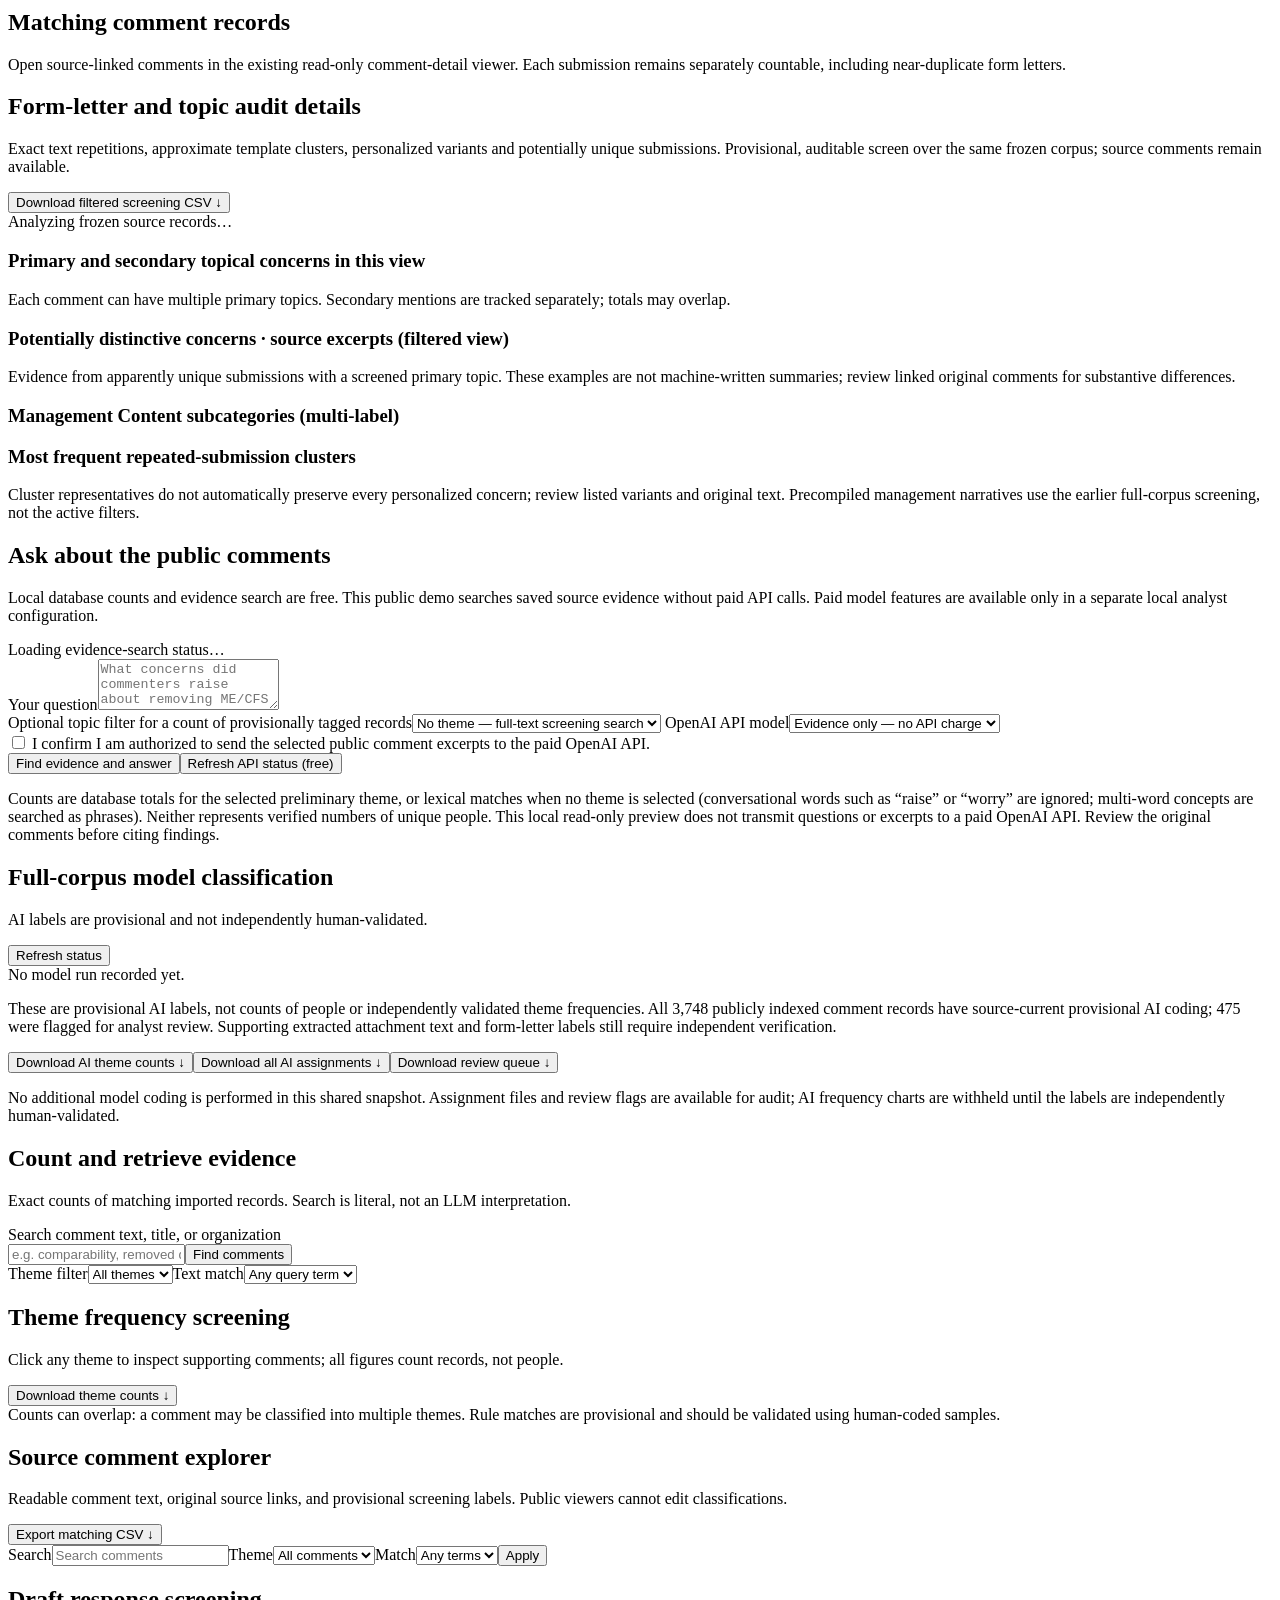
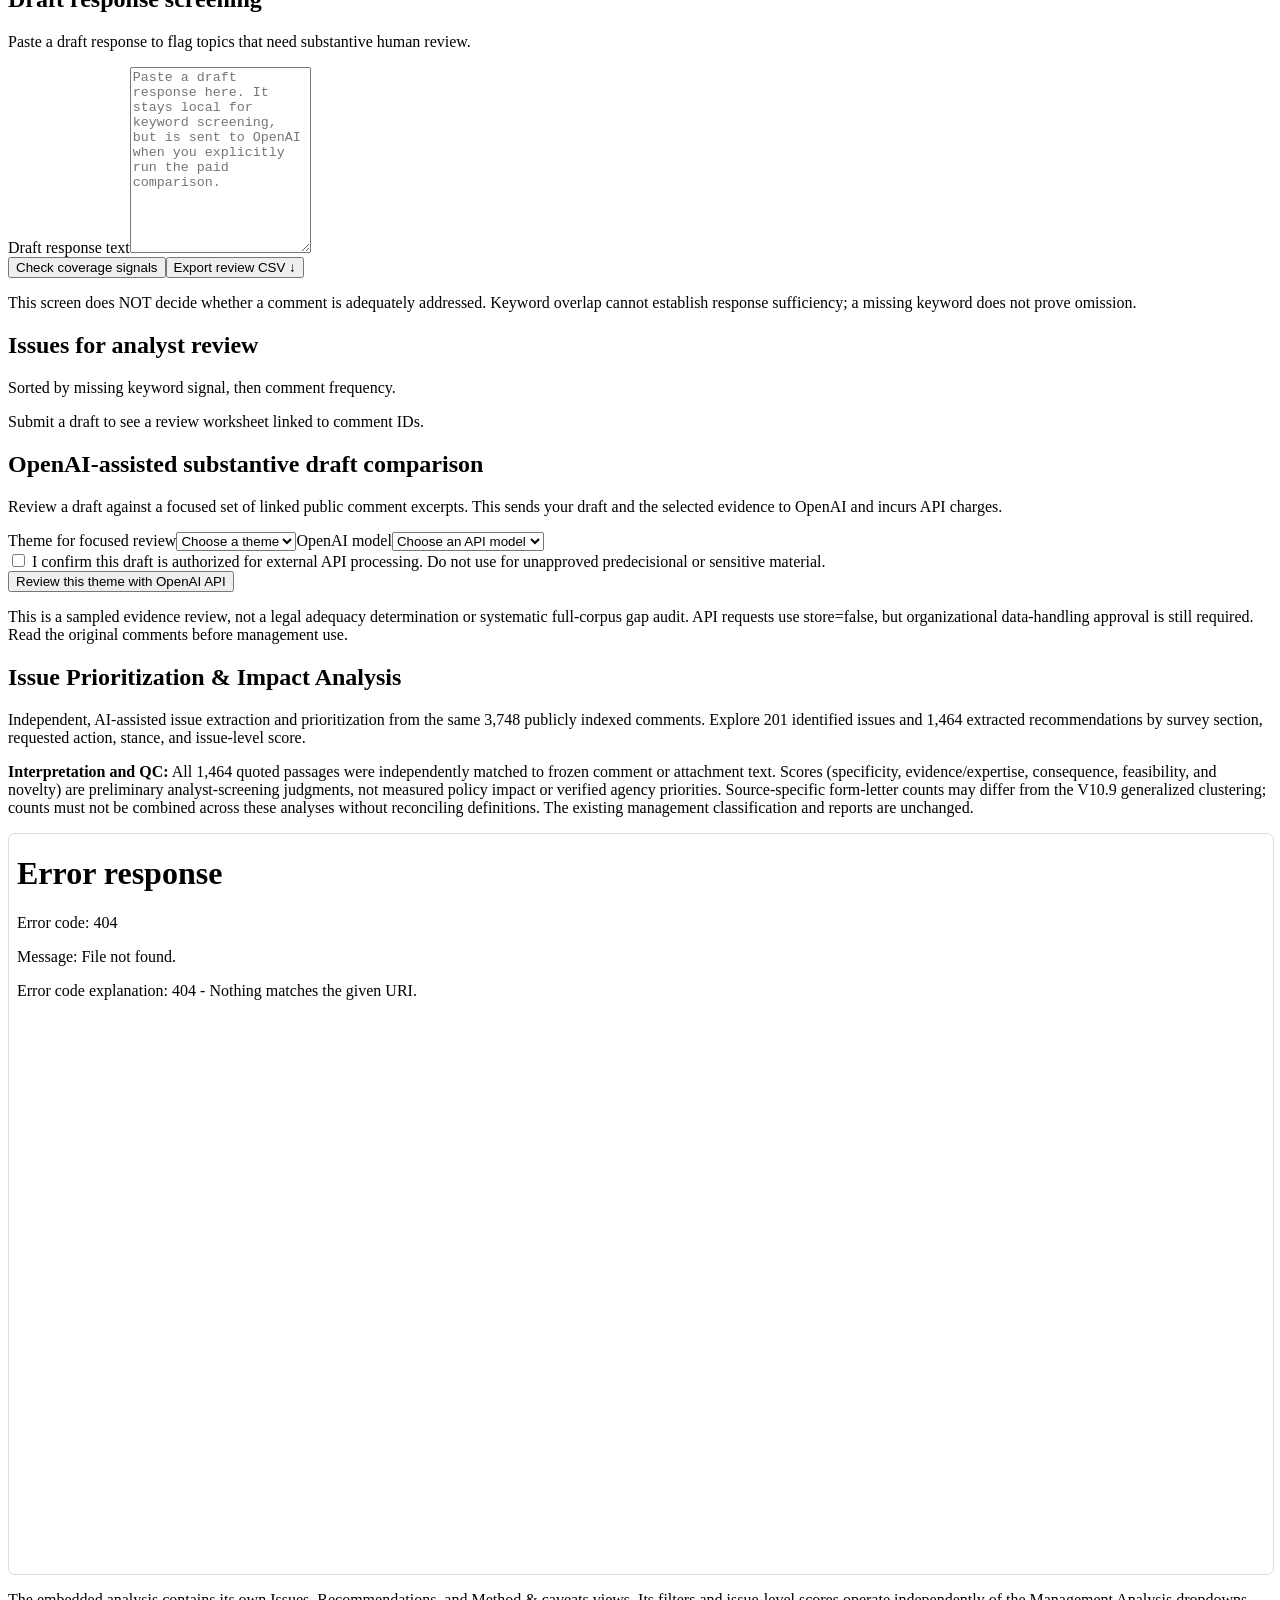
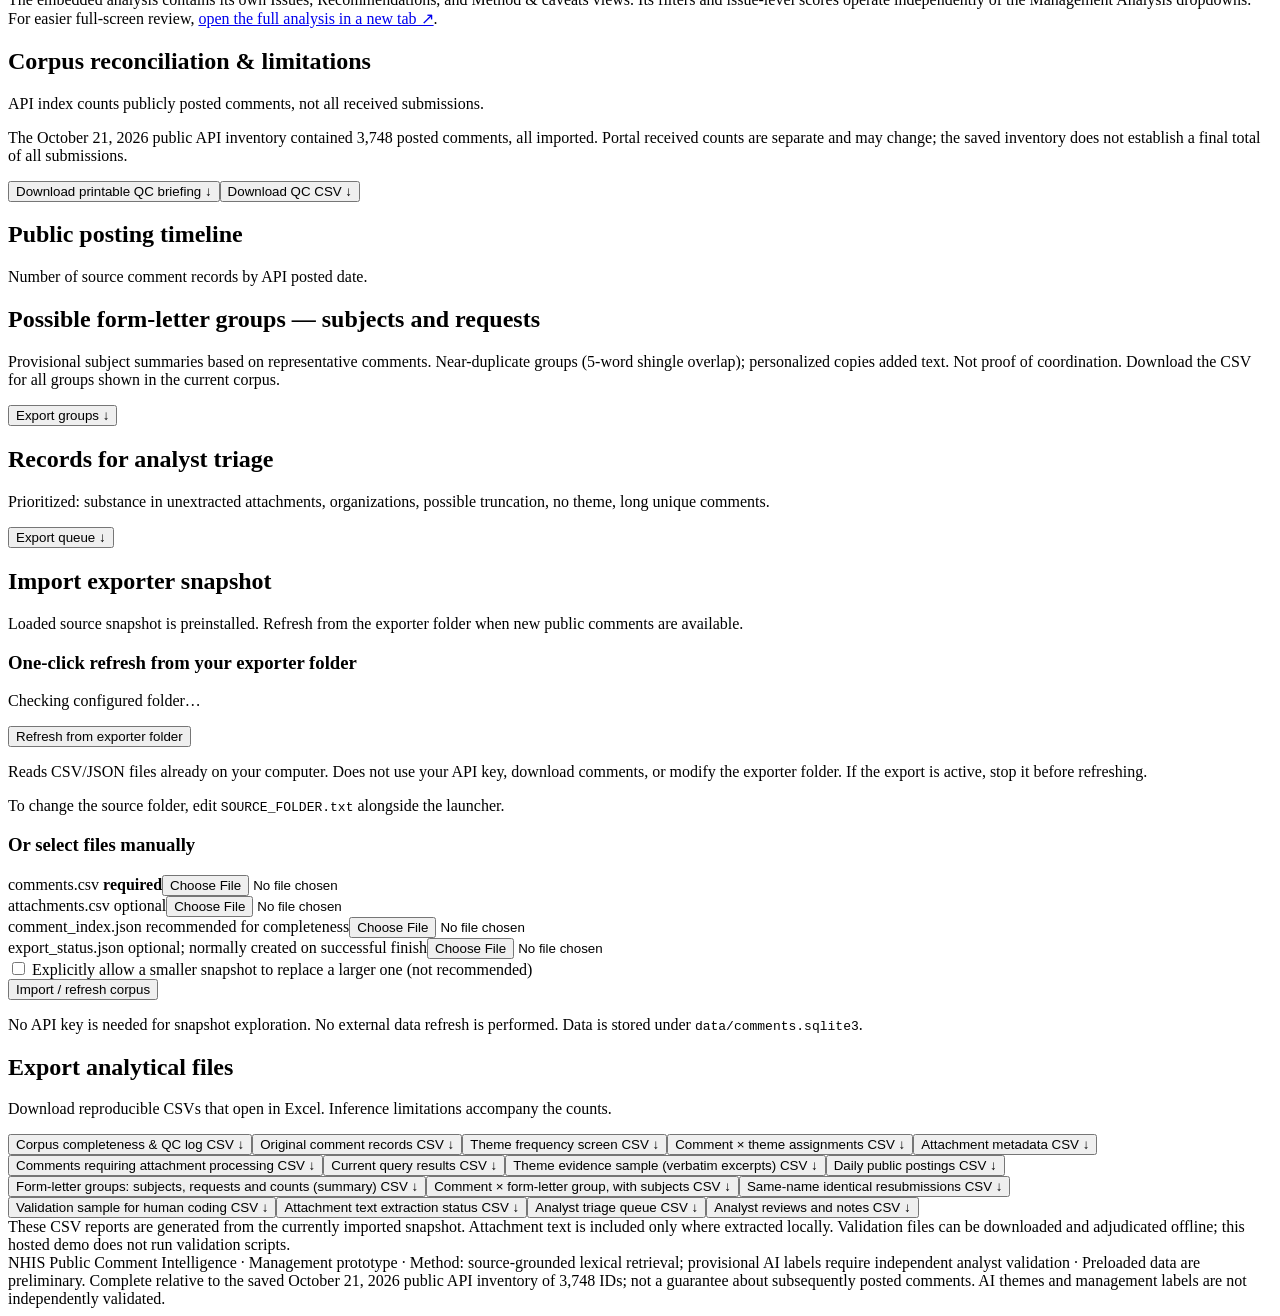
==== commit f8550aeb: "V10.10: source-checked Issue Prioritization tab with isolated ledger, provenance tests and unchanged" ====
--- a/app/index.html
+++ b/app/index.html
@@ -12,6 +12,7 @@
 <button class="nav" data-tab="qc"><span>◎</span> Corpus QC</button>
 <button class="nav" data-tab="imports"><span>⇪</span> Data & exports</button>
 <button class="nav" data-tab="management"><span>▦</span> Management Analysis</button>
+<button class="nav" data-tab="impact"><span>▥</span> Issue Prioritization</button>
 <button class="nav hide" data-tab="feedback" tabindex="-1" aria-hidden="true"><span>☰</span> Form-Letter Analysis</button>
 </nav><div class="sidebar-note">Preliminary management demo. Counts refer to comment records, not unique people. AI themes and category labels require analyst review; four reviewed attachments contain no written text.</div></aside>
 <main class="main"><div class="topbar"><div class="breadcrumbs">Public comment analysis <span>/</span> 2028 NHIS redesign</div><div class="top-state"><span class="dot"></span> Public evidence demo · Read-only</div></div>
@@ -94,6 +95,14 @@
 <div id="localCompareResults" aria-live="polite"></div>
 <p class="footnote">This is a sampled evidence review, not a legal adequacy determination or systematic full-corpus gap audit. API requests use store=false, but organizational data-handling approval is still required. Read the original comments before management use.</p></article>
 </section>
+<section id="tab-impact" class="tabpanel hide" aria-labelledby="impactTabTitle">
+<article class="panel">
+<div class="panelhead"><div><h2 id="impactTabTitle">Issue Prioritization &amp; Impact Analysis</h2>
+<p>Independent, AI-assisted issue extraction and prioritization from the same 3,748 publicly indexed comments. Explore 201 identified issues and 1,464 extracted recommendations by survey section, requested action, stance, and issue-level score.</p></div></div>
+<p class="footnote"><strong>Interpretation and QC:</strong> All 1,464 quoted passages were independently matched to frozen comment or attachment text. Scores (specificity, evidence/expertise, consequence, feasibility, and novelty) are preliminary analyst-screening judgments, not measured policy impact or verified agency priorities. Source-specific form-letter counts may differ from the V10.9 generalized clustering; counts must not be combined across these analyses without reconciling definitions. The existing management classification and reports are unchanged.</p>
+<iframe id="impactIssuesFrame" title="Issue Prioritization and Impact Analysis — issues, recommendations and methodology" src="/impact-issues.html" loading="lazy" sandbox="allow-scripts allow-popups allow-popups-to-escape-sandbox" referrerpolicy="no-referrer" style="display:block;width:100%;height:76vh;min-height:740px;border:1px solid #d7ddd9;border-radius:7px;background:#fff"></iframe>
+<p class="footnote">The embedded analysis contains its own Issues, Recommendations, and Method &amp; caveats views. Its filters and issue-level scores operate independently of the Management Analysis dropdowns. For easier full-screen review, <a href="/impact-issues.html" target="_blank" rel="noopener noreferrer">open the full analysis in a new tab ↗</a>.</p>
+</article></section>
 <section id="tab-qc" class="tabpanel hide">
 <div class="twocol"><article class="panel"><div class="panelhead"><div><h2>Corpus reconciliation & limitations</h2><p>API index counts publicly posted comments, not all received submissions.</p></div></div>
 <div id="qcMeasures" class="integrity"></div><p class="footnote">The October 21, 2026 public API inventory contained 3,748 posted comments, all imported. Portal received counts are separate and may change; the saved inventory does not establish a final total of all submissions.</p>
